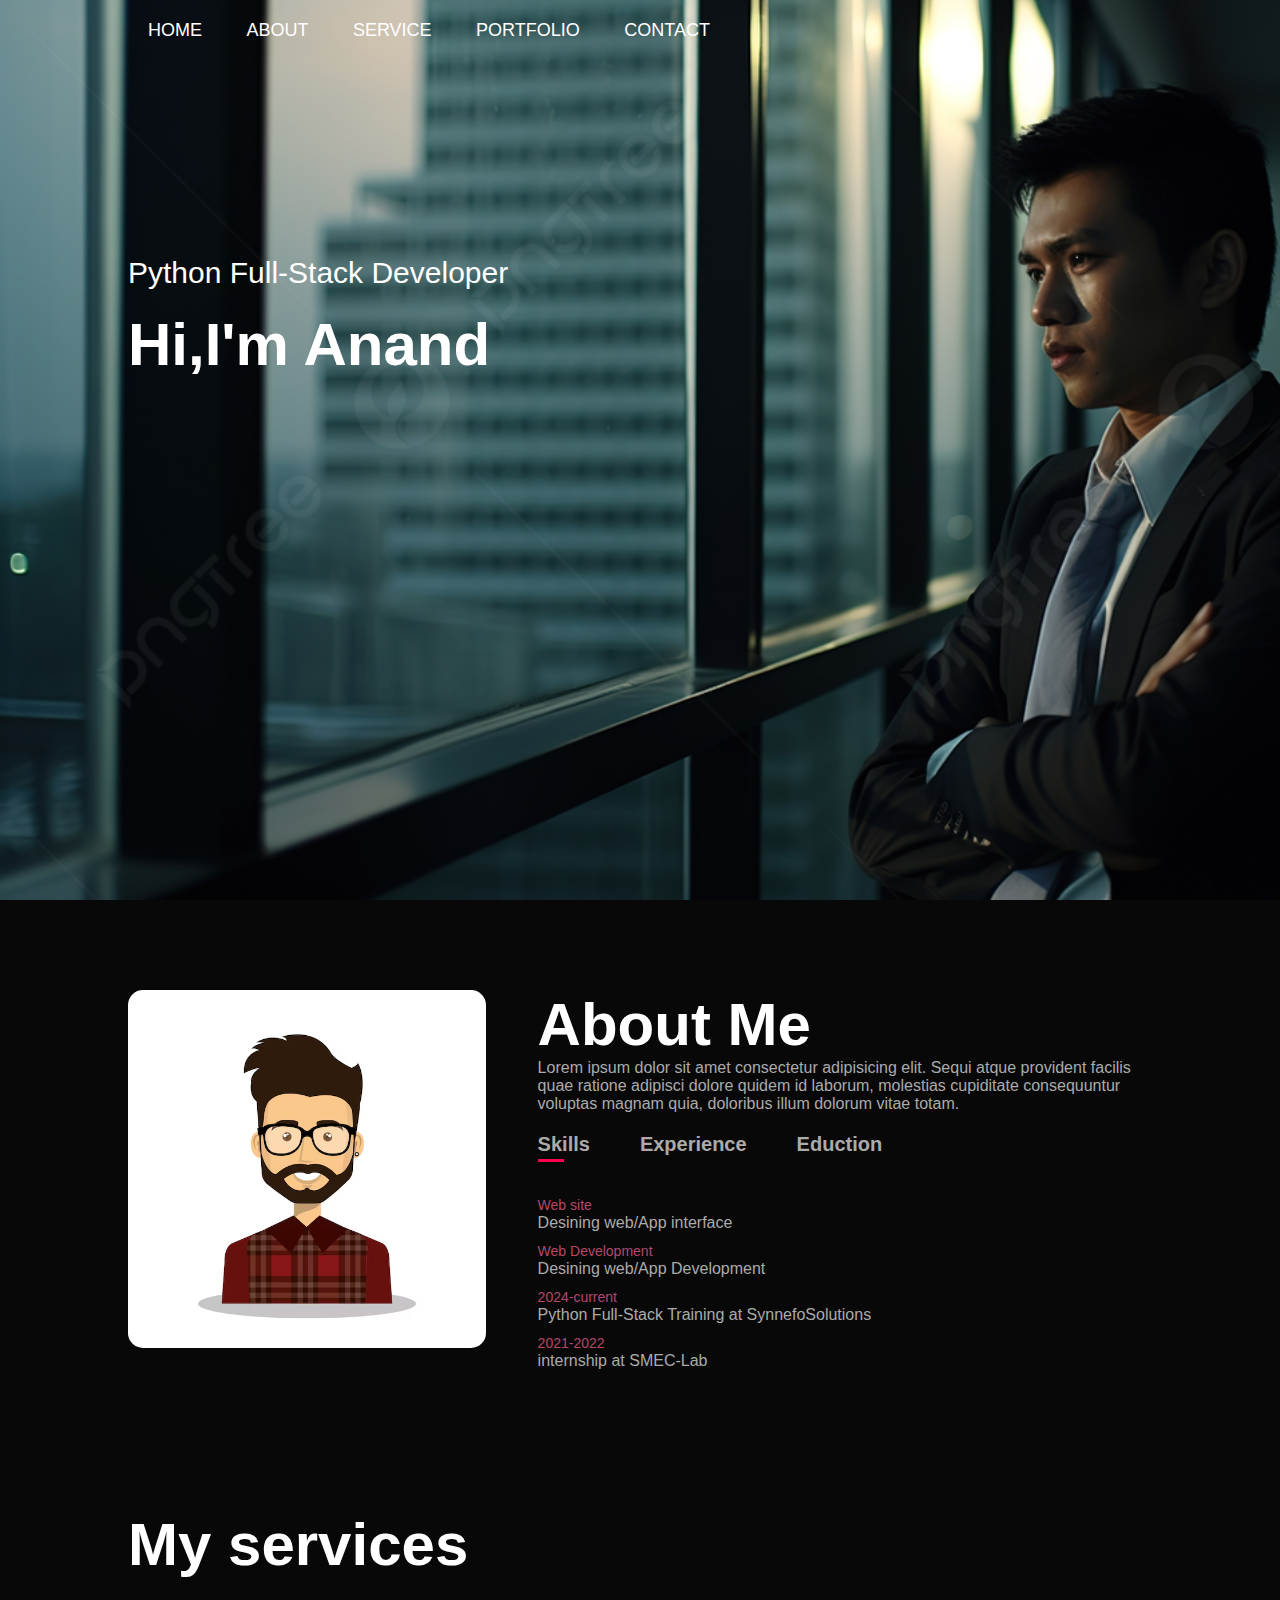
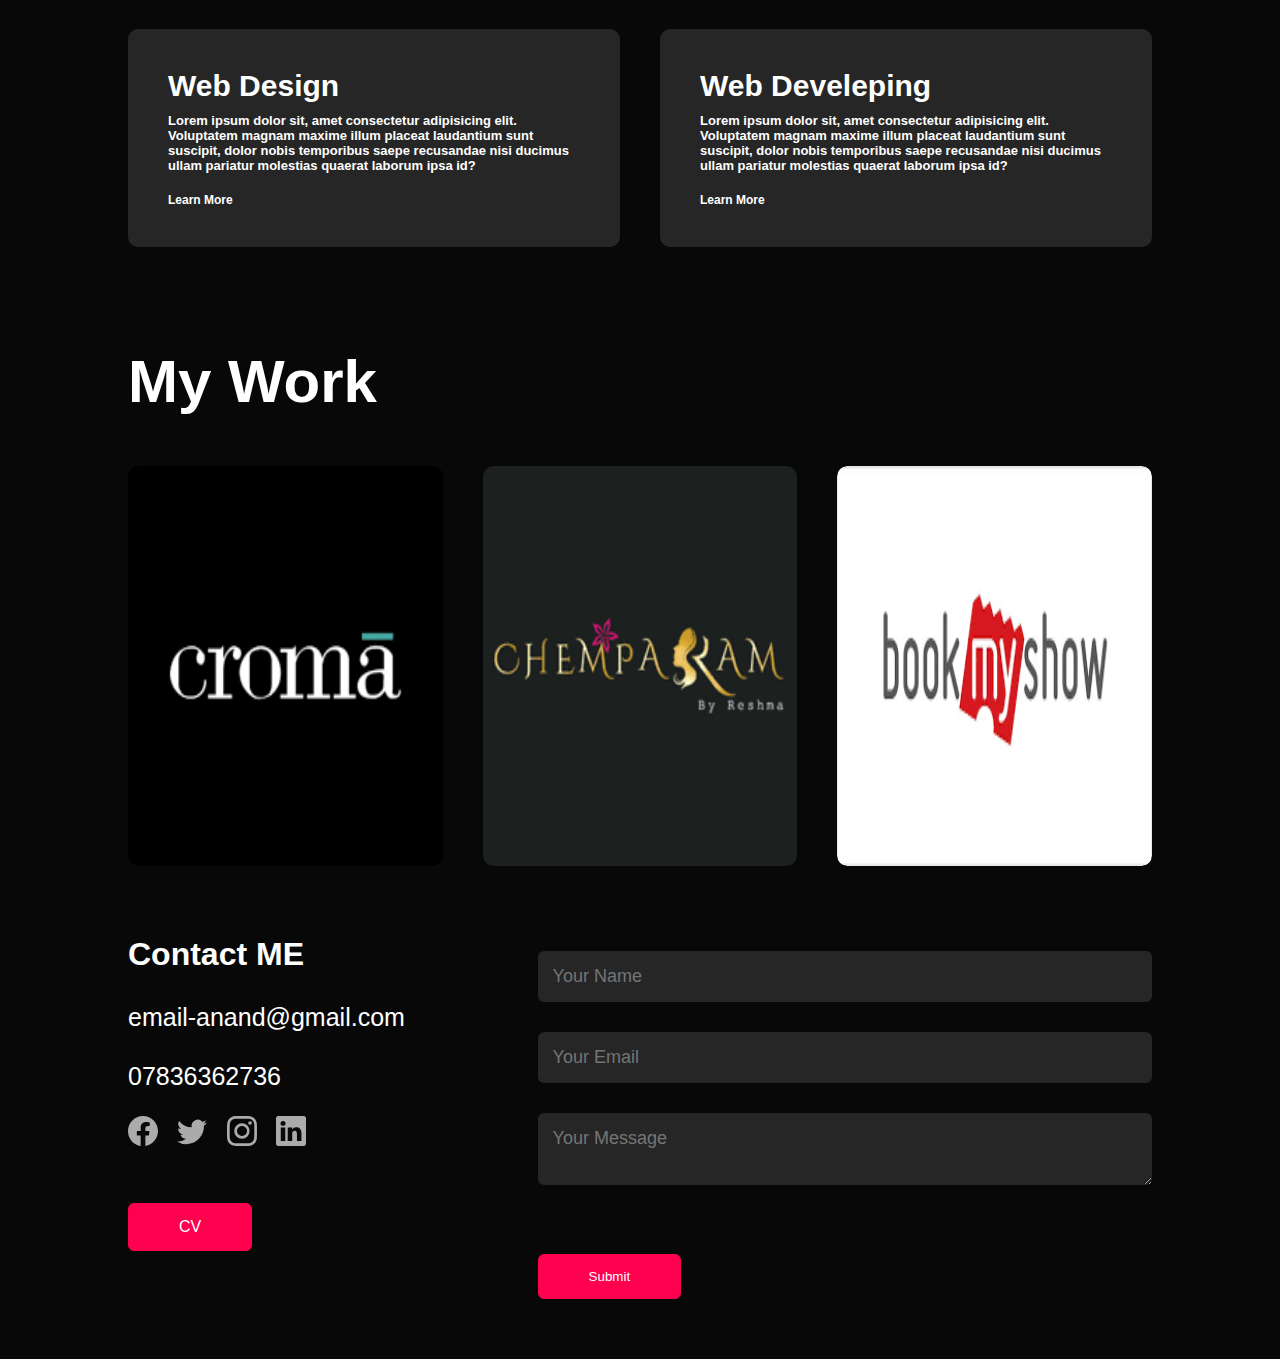
==== templates/index.html @ 285f66d9 "progress" ====
<!DOCTYPE html>
<html lang="en">

<head>
    <meta charset="UTF-8">
    <meta name="viewport" content="width=device-width, initial-scale=1.0">
    <title>Portfolio</title>
    <link rel="stylesheet" href="../static/index.css">
</head>

<body>
    <div id="header">

        <div class="container">
            <nav>

                <ul>
                    <li><a href="#">HOME</a></li>
                    <li><a href="#">ABOUT</a></li>
                    <li><a href="#">SERVICE</a></li>
                    <li><a href="#">PORTFOLIO</a></li>
                    <li><a href="#">CONTACT</a></li>
                </ul>
            </nav>
            <div class="header-text">
                <p>Python Full-Stack Developer</p>
                <h1>Hi,I'm Anand</h1>
            </div>
        </div>
    </div>
    <div class="about">
        <div class="container">
            <div class="row">
                <div class="about-col-1">
                    <img src="../static/img/profile.avif" alt="">
                </div>
                <div class="about-col-2">
                    <h1 class="sub-tittle">About Me</h1>
                    <p>Lorem ipsum dolor sit amet consectetur adipisicing elit. Sequi atque provident facilis quae
                        ratione adipisci dolore quidem id laborum, molestias cupiditate consequuntur voluptas magnam
                        quia, doloribus illum dolorum vitae totam.</p>
                    <div class="tab-tittle">
                        <p class="tab-links active-link" onclick="select(event,'skill')">Skills</p>
                        <p class="tab-links " onclick="select(event,'experience')">Experience</p>
                        <p class="tab-links" onclick="select(event,'education')">Eduction</p>
                    </div>
                    <div class="tab-contents active-tab  " id="skill">
                        <ul>
                            <li><span>Web site</span><br>Desining web/App interface</li>
                            <li><span>Web Development</span><br>Desining web/App Development</li>
                            <!-- <li><span>App Development</span><br>Building Apps</li> -->
                        </ul>
                    </div>
                    <div class="tab-contents active-tab" id="experience">
                        <ul>
                            <li><span>2024-current</span><br>Python Full-Stack Training at SynnefoSolutions</li>
                            <!-- <li><span>2022-2023</span><br>Software Engineer at</li> -->
                            <li><span>2021-2022</span><br>internship at SMEC-Lab</li>
                        </ul>
                    </div>
                    <div class="tab-contents" id="education">
                        <ul>
                            <li><span>2025</span><br>Python-Full-Stack From SynnefoSolutions</li>
                            <li><span>2024</span><br>Deploma From GPTC kunnamkulam</li>
                            <li><span>2021</span><br>Higher Secondary</li>
                            
                        </ul>
                    </div>
                </div>
            </div>
        </div>
    </div>
    <div class="services">
        <div class="container">
            <h1 class="sub-tittle">My services</h1>
            <div class="services-list">
                <div>
                    <h2>Web Design</h2>
                    <p>Lorem ipsum dolor sit, amet consectetur adipisicing elit. Voluptatem magnam maxime illum placeat
                        laudantium sunt suscipit, dolor nobis temporibus saepe recusandae nisi ducimus ullam pariatur
                        molestias quaerat laborum ipsa id?</p>
                    <a href="#">Learn More</a>
                </div>
                <div>
                    <h2>Web Develeping</h2>
                    <p>Lorem ipsum dolor sit, amet consectetur adipisicing elit. Voluptatem magnam maxime illum placeat
                        laudantium sunt suscipit, dolor nobis temporibus saepe recusandae nisi ducimus ullam pariatur
                        molestias quaerat laborum ipsa id?</p>
                    <a href="#">Learn More</a>
                </div>
                <!-- <div>
                    <h2>App Design</h2>
                    <p>Lorem ipsum dolor sit, amet consectetur adipisicing elit. Voluptatem magnam maxime illum placeat
                        laudantium sunt suscipit, dolor nobis temporibus saepe recusandae nisi ducimus ullam pariatur
                        molestias quaerat laborum ipsa id?</p>
                    <a href="#">Learn More</a>
                </div> -->  
            </div>
        </div>
    </div>
    <div class="portfolio">
        <div class="container">
            <h1 class="sub-tittle">My Work</h1>
            <div class="work-list">
                <div class="work">
                    <a href="https://anandpb44.github.io/cromaclone/">
                    <img src="../static/img/work1.png" alt="">
                </a>
                </div>
                <div class="work">
                    <a href="https://anandpb44.github.io/chempakam-clone/chempakam/">
                    <img src="../static/img/work2.png" alt="">
                </a>
                </div>
                <div class="work">
                    <a href="https://anandpb44.github.io/sample/Bookmyshow/">
                    <img src="../static/img/work3.png" alt="">
                </a>
                </div>
            </div>
            <!-- <a href="" class="btn">See More</a> -->
        </div>  
    </div>
<div id="contact">
    <div class="container">
        <div class="row">
            <div class="left">
                <h1 class="title">Contact ME</h1>
                <P>email-anand@gmail.com</P>
                <p>07836362736</p>
                <div class="icons">
                    <a href=""><svg xmlns="http://www.w3.org/2000/svg" width="30" height="30" fill="currentColor" class="bi bi-facebook" viewBox="0 0 16 16">
                        <path d="M16 8.049c0-4.446-3.582-8.05-8-8.05C3.58 0-.002 3.603-.002 8.05c0 4.017 2.926 7.347 6.75 7.951v-5.625h-2.03V8.05H6.75V6.275c0-2.017 1.195-3.131 3.022-3.131.876 0 1.791.157 1.791.157v1.98h-1.009c-.993 0-1.303.621-1.303 1.258v1.51h2.218l-.354 2.326H9.25V16c3.824-.604 6.75-3.934 6.75-7.951"/>
                      </svg></a>
                      <a href=""><svg xmlns="http://www.w3.org/2000/svg" width="30" height="30" fill="currentColor" class="bi bi-twitter" viewBox="0 0 16 16">
                        <path d="M5.026 15c6.038 0 9.341-5.003 9.341-9.334q.002-.211-.006-.422A6.7 6.7 0 0 0 16 3.542a6.7 6.7 0 0 1-1.889.518 3.3 3.3 0 0 0 1.447-1.817 6.5 6.5 0 0 1-2.087.793A3.286 3.286 0 0 0 7.875 6.03a9.32 9.32 0 0 1-6.767-3.429 3.29 3.29 0 0 0 1.018 4.382A3.3 3.3 0 0 1 .64 6.575v.045a3.29 3.29 0 0 0 2.632 3.218 3.2 3.2 0 0 1-.865.115 3 3 0 0 1-.614-.057 3.28 3.28 0 0 0 3.067 2.277A6.6 6.6 0 0 1 .78 13.58a6 6 0 0 1-.78-.045A9.34 9.34 0 0 0 5.026 15"/>
                      </svg></a>
                      <a href=""><svg xmlns="http://www.w3.org/2000/svg" width="30" height="30" fill="currentColor" class="bi bi-instagram" viewBox="0 0 16 16">
                        <path d="M8 0C5.829 0 5.556.01 4.703.048 3.85.088 3.269.222 2.76.42a3.9 3.9 0 0 0-1.417.923A3.9 3.9 0 0 0 .42 2.76C.222 3.268.087 3.85.048 4.7.01 5.555 0 5.827 0 8.001c0 2.172.01 2.444.048 3.297.04.852.174 1.433.372 1.942.205.526.478.972.923 1.417.444.445.89.719 1.416.923.51.198 1.09.333 1.942.372C5.555 15.99 5.827 16 8 16s2.444-.01 3.298-.048c.851-.04 1.434-.174 1.943-.372a3.9 3.9 0 0 0 1.416-.923c.445-.445.718-.891.923-1.417.197-.509.332-1.09.372-1.942C15.99 10.445 16 10.173 16 8s-.01-2.445-.048-3.299c-.04-.851-.175-1.433-.372-1.941a3.9 3.9 0 0 0-.923-1.417A3.9 3.9 0 0 0 13.24.42c-.51-.198-1.092-.333-1.943-.372C10.443.01 10.172 0 7.998 0zm-.717 1.442h.718c2.136 0 2.389.007 3.232.046.78.035 1.204.166 1.486.275.373.145.64.319.92.599s.453.546.598.92c.11.281.24.705.275 1.485.039.843.047 1.096.047 3.231s-.008 2.389-.047 3.232c-.035.78-.166 1.203-.275 1.485a2.5 2.5 0 0 1-.599.919c-.28.28-.546.453-.92.598-.28.11-.704.24-1.485.276-.843.038-1.096.047-3.232.047s-2.39-.009-3.233-.047c-.78-.036-1.203-.166-1.485-.276a2.5 2.5 0 0 1-.92-.598 2.5 2.5 0 0 1-.6-.92c-.109-.281-.24-.705-.275-1.485-.038-.843-.046-1.096-.046-3.233s.008-2.388.046-3.231c.036-.78.166-1.204.276-1.486.145-.373.319-.64.599-.92s.546-.453.92-.598c.282-.11.705-.24 1.485-.276.738-.034 1.024-.044 2.515-.045zm4.988 1.328a.96.96 0 1 0 0 1.92.96.96 0 0 0 0-1.92m-4.27 1.122a4.109 4.109 0 1 0 0 8.217 4.109 4.109 0 0 0 0-8.217m0 1.441a2.667 2.667 0 1 1 0 5.334 2.667 2.667 0 0 1 0-5.334"/>
                      </svg></a>
                      <a href=""><svg xmlns="http://www.w3.org/2000/svg" width="30" height="30" fill="currentColor" class="bi bi-linkedin" viewBox="0 0 16 16">
                        <path d="M0 1.146C0 .513.526 0 1.175 0h13.65C15.474 0 16 .513 16 1.146v13.708c0 .633-.526 1.146-1.175 1.146H1.175C.526 16 0 15.487 0 14.854zm4.943 12.248V6.169H2.542v7.225zm-1.2-8.212c.837 0 1.358-.554 1.358-1.248-.015-.709-.52-1.248-1.342-1.248S2.4 3.226 2.4 3.934c0 .694.521 1.248 1.327 1.248zm4.908 8.212V9.359c0-.216.016-.432.08-.586.173-.431.568-.878 1.232-.878.869 0 1.216.662 1.216 1.634v3.865h2.401V9.25c0-2.22-1.184-3.252-2.764-3.252-1.274 0-1.845.7-2.165 1.193v.025h-.016l.016-.025V6.169h-2.4c.03.678 0 7.225 0 7.225z"/>
                      </svg></a>
                </div>
                <a href="img/bb.webp"  download class="btn btn2">CV</a>
            </div>
            <div class="right">
                <form action="">
                    <input type="text" name="name" id="" placeholder="Your Name" required>
                    <input type="email" name="email" id="" placeholder="Your Email" required>
                    <textarea name="message" id="" placeholder="Your Message"></textarea>
                    <button type="submit" class="btn btn2">Submit</button>
                </form>
            </div>
        </div>
    </div>
</div>


    <script src="../static/js/script.js">
        
    </script>
</body>

</html>
---- static/index.css ----
*{
    margin: 0;
    padding: 0;
    font-family: 'poppins',sans-serif;
    box-sizing: border-box;
}
body{
    background: #080808;
    color: #fff;
}
#header{
    width: 100%;
    height: 100vh;
    background-image: url(img/image1.jpg);
    background-repeat: no-repeat;
    background-size: cover;
    /* background-position: center; */
}
.container{
    padding: 10px 10%;
}
nav{
    display: flex;
    align-items: center;
    justify-content: space-between;
    flex-wrap: wrap;
}

nav ul li{
    display: inline-block;
    list-style: none;
    margin: 10px 20px;
}
nav ul li a{
    color: #fff;
    text-decoration: none;
    font-size: 18px;
    position: relative;

}
nav ul li a::after{
    content: '';
    width:0;
    height: 3px;
    background: #ff004f;
    position: absolute;
    left: 0;
    bottom:-6px;
    transition: 0.5s;
   
}
nav ul li a:hover::after{
    width: 100%;
}
.header-text{
    margin-top: 20%;
    font-size: 30px;

}
.header-text h1{
    font-size: 60px;
    margin-top: 20px;
}
.about{
    padding: 80px  0;
    color: #ababab;

}
.row{
    display: flex;
    justify-content: space-between;
    flex-wrap: wrap;
}
.about-col-1{
    flex-basis: 35%;

}
.about-col-1 img{
    width: 100%;
    background: #080808;
    border-radius: 15px;
}
.about-col-2{
    flex-basis: 60%;

}
.sub-tittle{
    font-size: 60px;
    font-weight: 600;
    color: #fff;
}
.tab-tittle{
    display: flex;
    margin:20px 0 40px ;
}
.tab-links{
    margin-right: 50px;
    font-size: 20px;
    font-weight: 550;
    cursor: pointer;
    position: relative;
}
.tab-links::after{
    content: '';
    width: 0;
    height: 3px;
    background: #ff004f;
    position: absolute;
    left: 0;
    bottom: -6px;
    transition: 0.5s;
}
/* .tab-links:hover::after
{
    width: 50%;
} */
.tab-links.active-link::after{
    width: 50%;
}


.tab-contents ul li{
    list-style: none;
    margin: 10px 0;

}
.tab-contents ul li span{
    color: #b54769;
    font-size: 14px;
}
.tab-contents{
    display:none;
}
.tab-contents.active-tab{
    display: block;
}

/* service */

.services{
    padding: 30px 0;
}
.services-list{
    display: grid;
    grid-template-columns: repeat(auto-fit,minmax(250px,1fr));
    grid-gap: 40px;
    margin-top: 50px;
}
.services-list div{
    background: #262626;
    padding: 40px;
    font-size: 13px;
    font-weight: 700;
    border-radius: 10px;
    transition: background 0.5s, transform 0.5s;    
}

.services-list div h2{
    font-size: 30px;
    font-weight: 600;
    margin-bottom: 10px;
}
.services-list div a{
    text-decoration: none;
    color: #fff;
    font-size: 12px;
    margin-top: 20px;
    display: inline-block;
}

.services-list div:hover{
    background: #ff004f;
    transform: translateY(-10px);
}


.portfolio{
    padding: 50px 0;
}
.work-list{
    display: grid;
    grid-template-columns: repeat(auto-fit,minmax(250px,1fr));
    grid-gap: 40px;
    margin-top: 50px;
}
.work{
    border-radius: 10px;
    position: relative;
    overflow: hidden;

}
.work img{
    width: 100%;
    height: 400px;
    border-radius: 10px;
    display: block;
    transition:  transform 0.5s;
}

.work:hover img{
    transform: scale(1.1);
}
.btn{
    display: block;
    margin: 50px auto;
    width: fit-content;
    border: 1px solid #ff004f;
    padding: 14px 50px;
    border-radius: 6px;
    text-decoration: none;
    color: #fff;

}
.btn:hover{
    background: #ff004f;
}
.left{
    flex-basis: 35%;
}
.right{
    flex-basis: 60%;
}
.left p{
    margin-top: 30px;
    margin-right: 15px;
    font-size: 25px;
}
.icons a{
    margin-top: 25px;
    text-decoration: none;
    font-size: 30px;
    margin-right: 15px;
    color: #ababab;
    display: inline-block;
    transition: transform 0.5s;

}
.icons a:hover{
    color: #ff004f;
    transform: translateY(-5px);

}
.btn.btn2{
    display: inline-block;
   background-color: #ff004f;
}

.right form{
    width: 100%;
}
form input,form textarea{
    width: 100%;
    border: 0;
    outline: none;
    background: #262626;
    padding: 15px;
    margin: 15px 0;
    color: #fff;
    font-size: 18px;
    border-radius: 6px;

}
form .btn2{

    cursor: pointer;
}



@media screen and (max-width: 1024px) {
    /* Adjust header text */
    .header-text h1 {
        font-size: 50px;
    }

    /* Adjust layout for services */
    .services-list {
        grid-template-columns: repeat(auto-fit, minmax(220px, 1fr));
    }

    /* Adjust for portfolio grid */
    .work-list {
        grid-template-columns: repeat(auto-fit, minmax(220px, 1fr));
    }

    /* Adjust tabs */
    .tab-links {
        font-size: 18px;
    }
}

@media screen and (max-width: 768px) {
    /* Adjust header text */
    .header-text h1 {
        font-size: 40px;
    }

    .container {
        padding: 10px;
    }

    /* Stack navigation items vertically */
    nav ul {
        display: flex;
        flex-direction: column;
        align-items: center;
    }

    nav ul li {
        margin: 10px 0;
    }

    /* Adjust column layout for about section */
    .row {
        flex-direction: column;
        align-items: center;
    }

    .about-col-1,
    .about-col-2 {
        flex-basis: 100%;
    }

    /* Adjust form inputs */
    form input,
    form textarea {
        font-size: 16px;
    }

    /* Adjust portfolio images */
    .work img {
        height: auto;
        max-width: 100%;
    }
}

@media screen and (max-width: 480px) {
    /* Adjust header text further */
    .header-text h1 {
        font-size: 30px;
    }

    /* Stacked layout for services */
    .services-list {
        grid-template-columns: 1fr;
    }

    /* Stacked layout for portfolio */
    .work-list {
        grid-template-columns: 1fr;
    }

    /* Adjust buttons */
    .btn {
        padding: 12px 40px;
    }

    .icons a {
        font-size: 24px;
    }
}
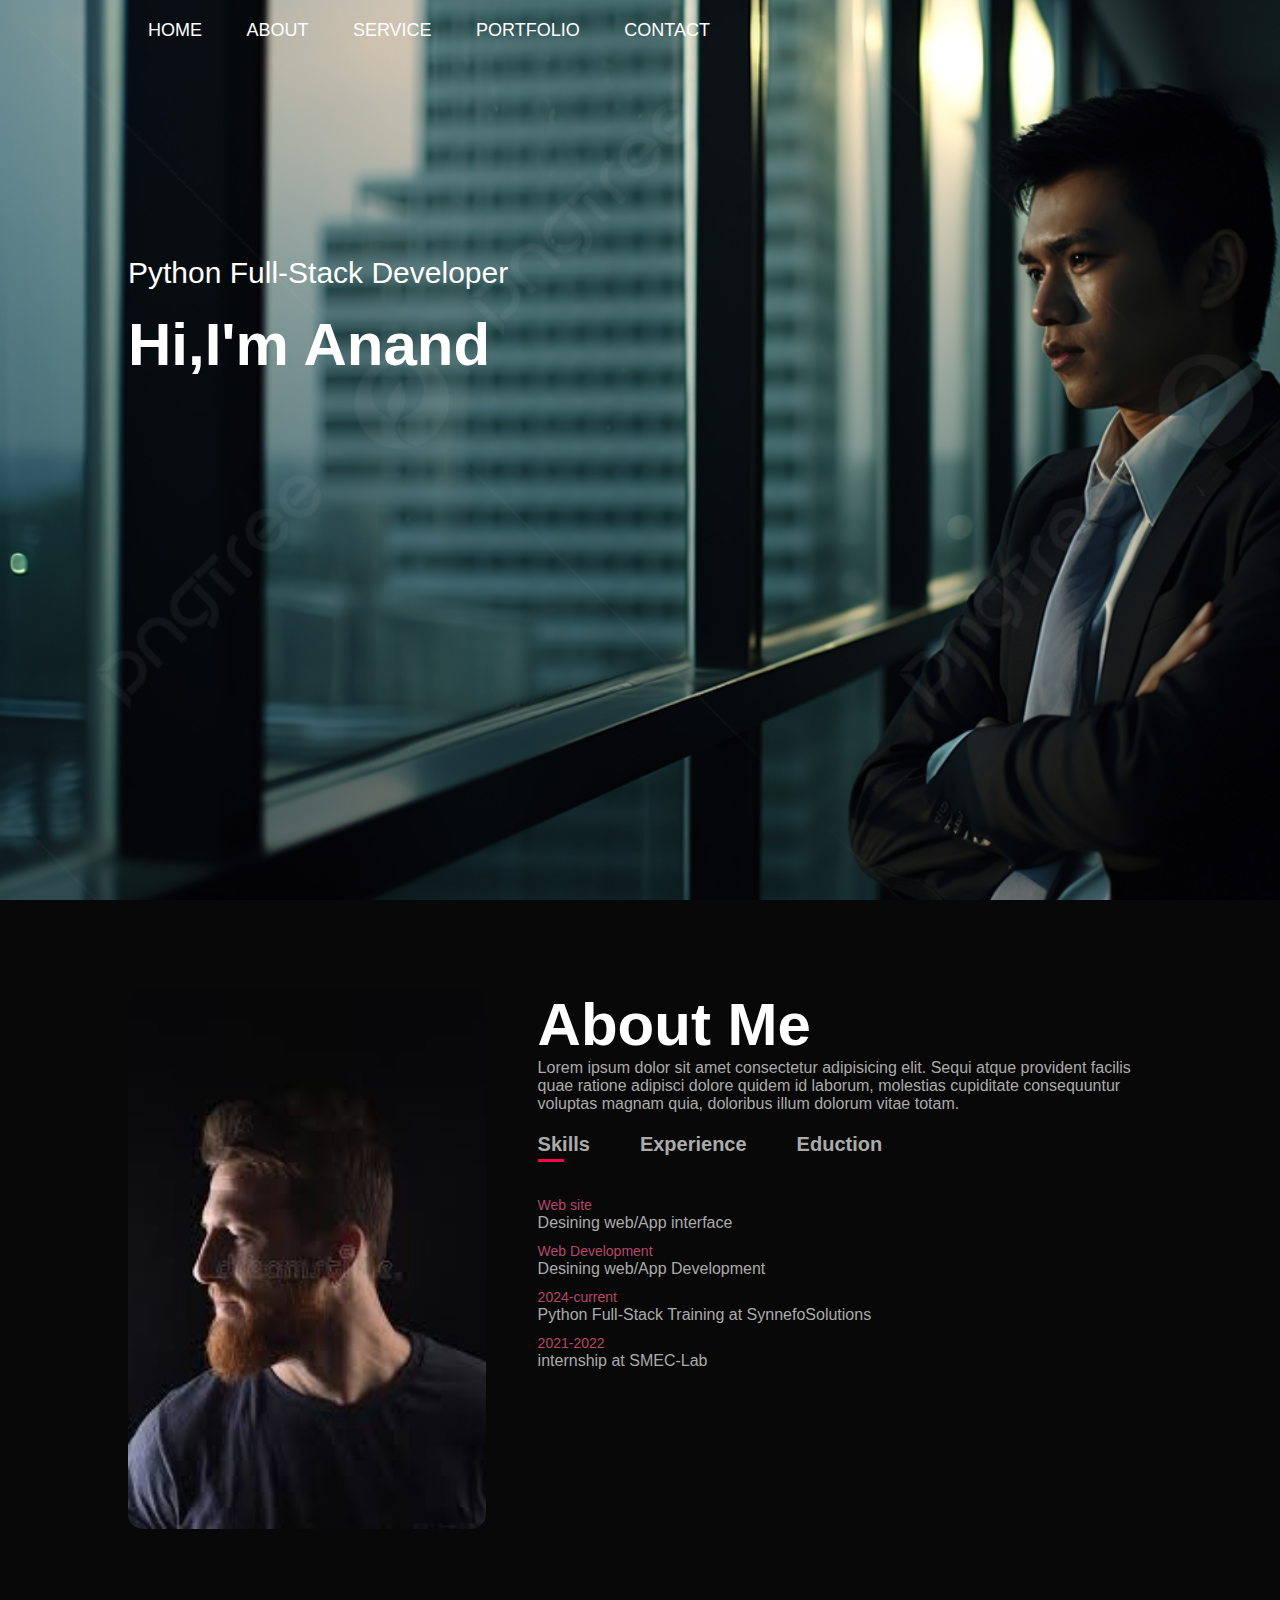
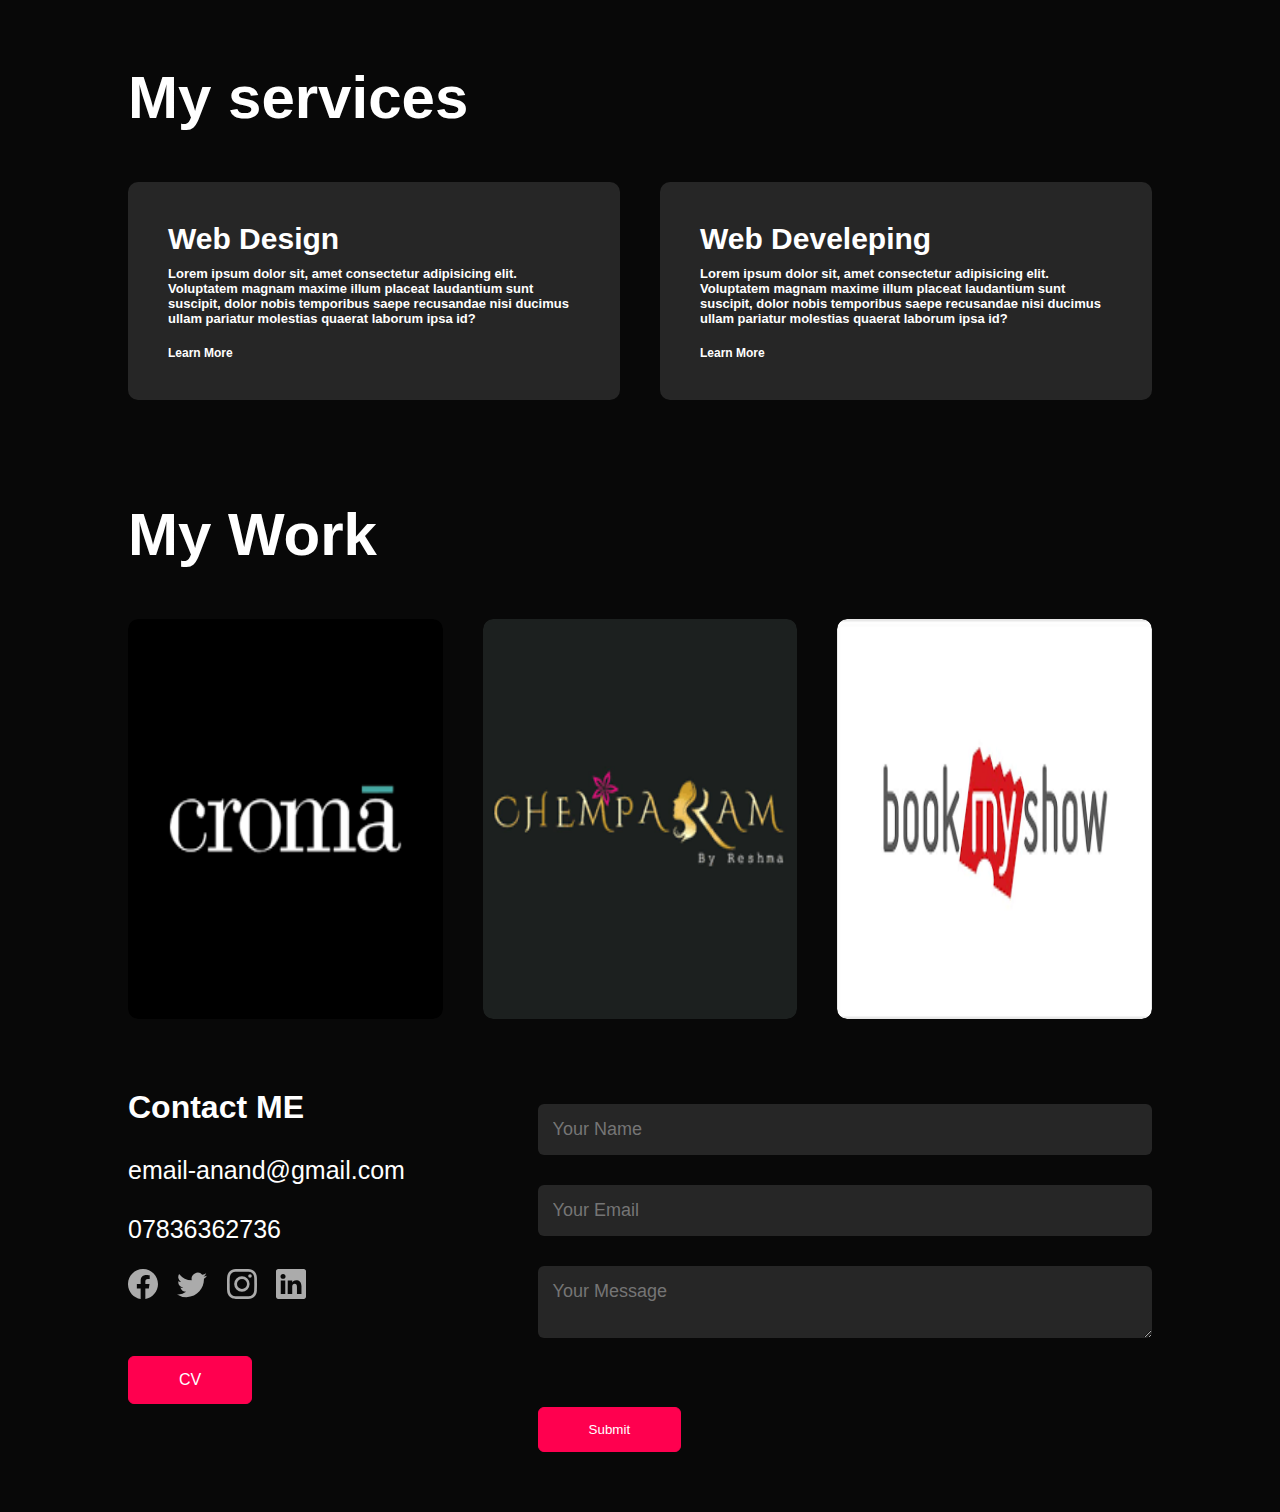
==== commit 8851e282: "progress" ====
--- a/templates/index.html
+++ b/templates/index.html
@@ -14,13 +14,19 @@
         <div class="container">
             <nav>
 
-                <ul>
-                    <li><a href="#">HOME</a></li>
-                    <li><a href="#">ABOUT</a></li>
-                    <li><a href="#">SERVICE</a></li>
-                    <li><a href="#">PORTFOLIO</a></li>
-                    <li><a href="#">CONTACT</a></li>
+                <ul id="menubar">
+                    <li><a href="#header">HOME</a></li>
+                    <li><a href="#about">ABOUT</a></li>
+                    <li><a href="#services">SERVICE</a></li>
+                    <li><a href="#portfolio">PORTFOLIO</a></li>
+                    <li><a href="#contact">CONTACT</a></li>
+                    <svg xmlns="http://www.w3.org/2000/svg" width="30" height="30" fill="white" class="bi bi-x" onclick=" closemenu() " viewBox="0 0 16 16">
+                        <path d="M4.646 4.646a.5.5 0 0 1 .708 0L8 7.293l2.646-2.647a.5.5 0 0 1 .708.708L8.707 8l2.647 2.646a.5.5 0 0 1-.708.708L8 8.707l-2.646 2.647a.5.5 0 0 1-.708-.708L7.293 8 4.646 5.354a.5.5 0 0 1 0-.708"/>
+                      </svg>
                 </ul>
+                <svg xmlns="http://www.w3.org/2000/svg" width="35" height="35" fill="white" class="bi bi-list" onclick=" openmenu()" viewBox="0 0 16 16">
+                    <path fill-rule="evenodd" d="M2.5 12a.5.5 0 0 1 .5-.5h10a.5.5 0 0 1 0 1H3a.5.5 0 0 1-.5-.5m0-4a.5.5 0 0 1 .5-.5h10a.5.5 0 0 1 0 1H3a.5.5 0 0 1-.5-.5m0-4a.5.5 0 0 1 .5-.5h10a.5.5 0 0 1 0 1H3a.5.5 0 0 1-.5-.5"/>
+                  </svg>
             </nav>
             <div class="header-text">
                 <p>Python Full-Stack Developer</p>
@@ -28,11 +34,11 @@
             </div>
         </div>
     </div>
-    <div class="about">
+    <div id="about">
         <div class="container">
             <div class="row">
                 <div class="about-col-1">
-                    <img src="../static/img/profile.avif" alt="">
+                    <img src="../static/img/pro.jpeg" alt="">
                 </div>
                 <div class="about-col-2">
                     <h1 class="sub-tittle">About Me</h1>
@@ -70,7 +76,7 @@
             </div>
         </div>
     </div>
-    <div class="services">
+    <div id="services">
         <div class="container">
             <h1 class="sub-tittle">My services</h1>
             <div class="services-list">
@@ -98,7 +104,7 @@
             </div>
         </div>
     </div>
-    <div class="portfolio">
+    <div id="portfolio">
         <div class="container">
             <h1 class="sub-tittle">My Work</h1>
             <div class="work-list">
--- a/static/index.css
+++ b/static/index.css
@@ -3,6 +3,9 @@
     padding: 0;
     font-family: 'poppins',sans-serif;
     box-sizing: border-box;
+}
+html{
+    scroll-behavior: smooth;
 }
 body{
     background: #080808;
@@ -61,7 +64,7 @@
     font-size: 60px;
     margin-top: 20px;
 }
-.about{
+#about{
     padding: 80px  0;
     color: #ababab;
 
@@ -137,7 +140,7 @@
 
 /* service */
 
-.services{
+#services{
     padding: 30px 0;
 }
 .services-list{
@@ -174,7 +177,7 @@
 }
 
 
-.portfolio{
+#portfolio{
     padding: 50px 0;
 }
 .work-list{
@@ -265,97 +268,69 @@
     cursor: pointer;
 }
 
-
-
-@media screen and (max-width: 1024px) {
-    /* Adjust header text */
-    .header-text h1 {
-        font-size: 50px;
-    }
-
-    /* Adjust layout for services */
-    .services-list {
-        grid-template-columns: repeat(auto-fit, minmax(220px, 1fr));
-    }
-
-    /* Adjust for portfolio grid */
-    .work-list {
-        grid-template-columns: repeat(auto-fit, minmax(220px, 1fr));
-    }
-
-    /* Adjust tabs */
-    .tab-links {
-        font-size: 18px;
-    }
-}
-
-@media screen and (max-width: 768px) {
-    /* Adjust header text */
-    .header-text h1 {
+nav .bi{
+    display: none;
+}
+
+
+@media only screen and (max-width:600px){
+    #header{
+        background-image: none;
+    }
+
+    .header-text{
+        margin-top: 100%;
+        font-size: 16px;
+    }
+    .header-text h1{
+        font-size: 30px;
+    }
+    nav .bi{
+        display: block;
+        font-size: 20px;
+    }
+    nav ul{
+        background: #ff004f;
+        position: fixed;
+        top: 0;
+        margin: 0;
+        right: -200px;
+        width: 200px;
+        height: 100vh;
+        padding-top: 50px;
+        z-index: 2;
+        transition: right 0.5s;
+    }
+    nav ul li{
+        display: block;
+        margin: 25px;
+    }
+   
+    nav ul .bi{
+        position: absolute;
+        top: 25px;
+        left: 20px;
+        cursor: pointer;
+    }
+    .sub-tittle{
         font-size: 40px;
     }
-
-    .container {
-        padding: 10px;
-    }
-
-    /* Stack navigation items vertically */
-    nav ul {
-        display: flex;
-        flex-direction: column;
-        align-items: center;
-    }
-
-    nav ul li {
-        margin: 10px 0;
-    }
-
-    /* Adjust column layout for about section */
-    .row {
-        flex-direction: column;
-        align-items: center;
-    }
-
-    .about-col-1,
-    .about-col-2 {
+    .about-col-1,.about-col-2{
         flex-basis: 100%;
     }
-
-    /* Adjust form inputs */
-    form input,
-    form textarea {
-        font-size: 16px;
-    }
-
-    /* Adjust portfolio images */
-    .work img {
-        height: auto;
-        max-width: 100%;
-    }
-}
-
-@media screen and (max-width: 480px) {
-    /* Adjust header text further */
-    .header-text h1 {
-        font-size: 30px;
-    }
-
-    /* Stacked layout for services */
-    .services-list {
-        grid-template-columns: 1fr;
-    }
-
-    /* Stacked layout for portfolio */
-    .work-list {
-        grid-template-columns: 1fr;
-    }
-
-    /* Adjust buttons */
-    .btn {
-        padding: 12px 40px;
-    }
-
-    .icons a {
-        font-size: 24px;
-    }
-}+    .about-col-1{
+        margin-bottom: 30px;
+    }
+    .about-col-2{
+        font-size: 14px;
+
+    }
+    .tab-links{
+        font-size: 15px;
+        margin-right: 15px;
+    }
+    .left,.right{
+        flex-basis: 100%;
+
+    }
+}
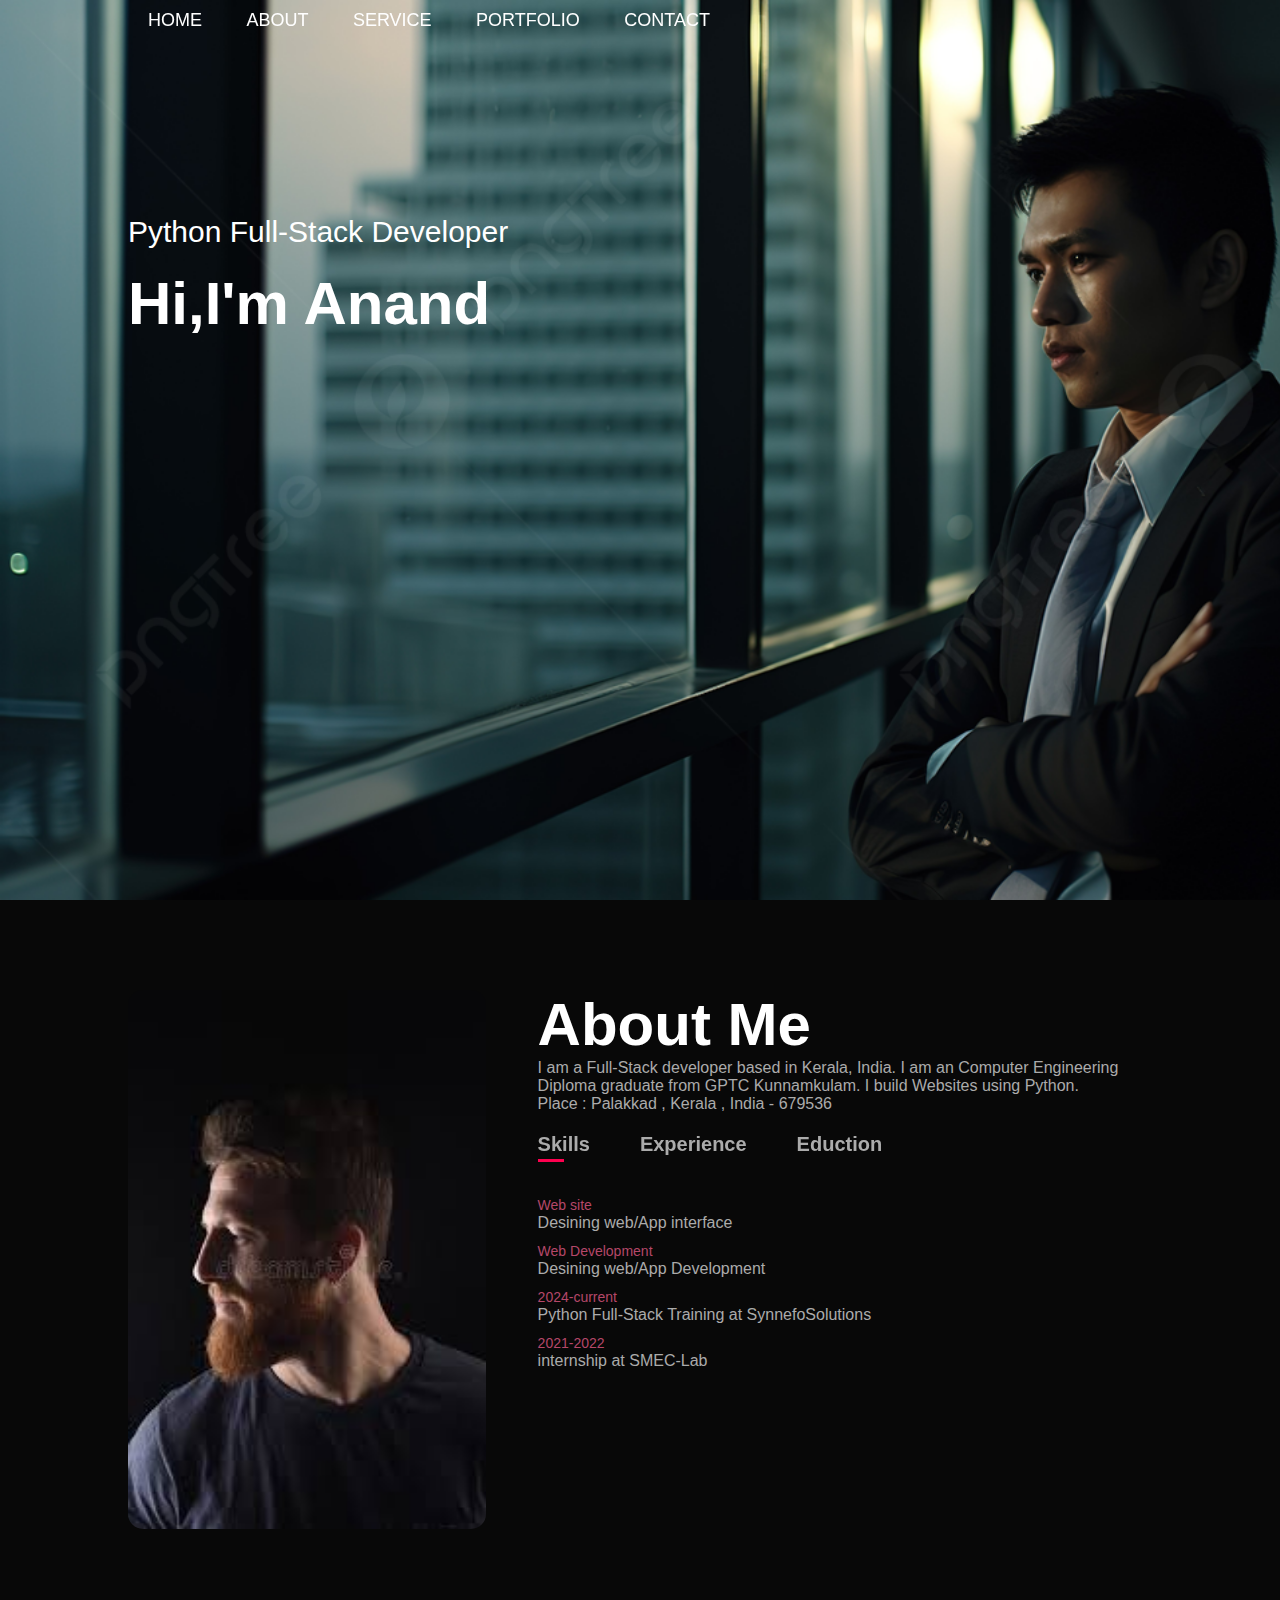
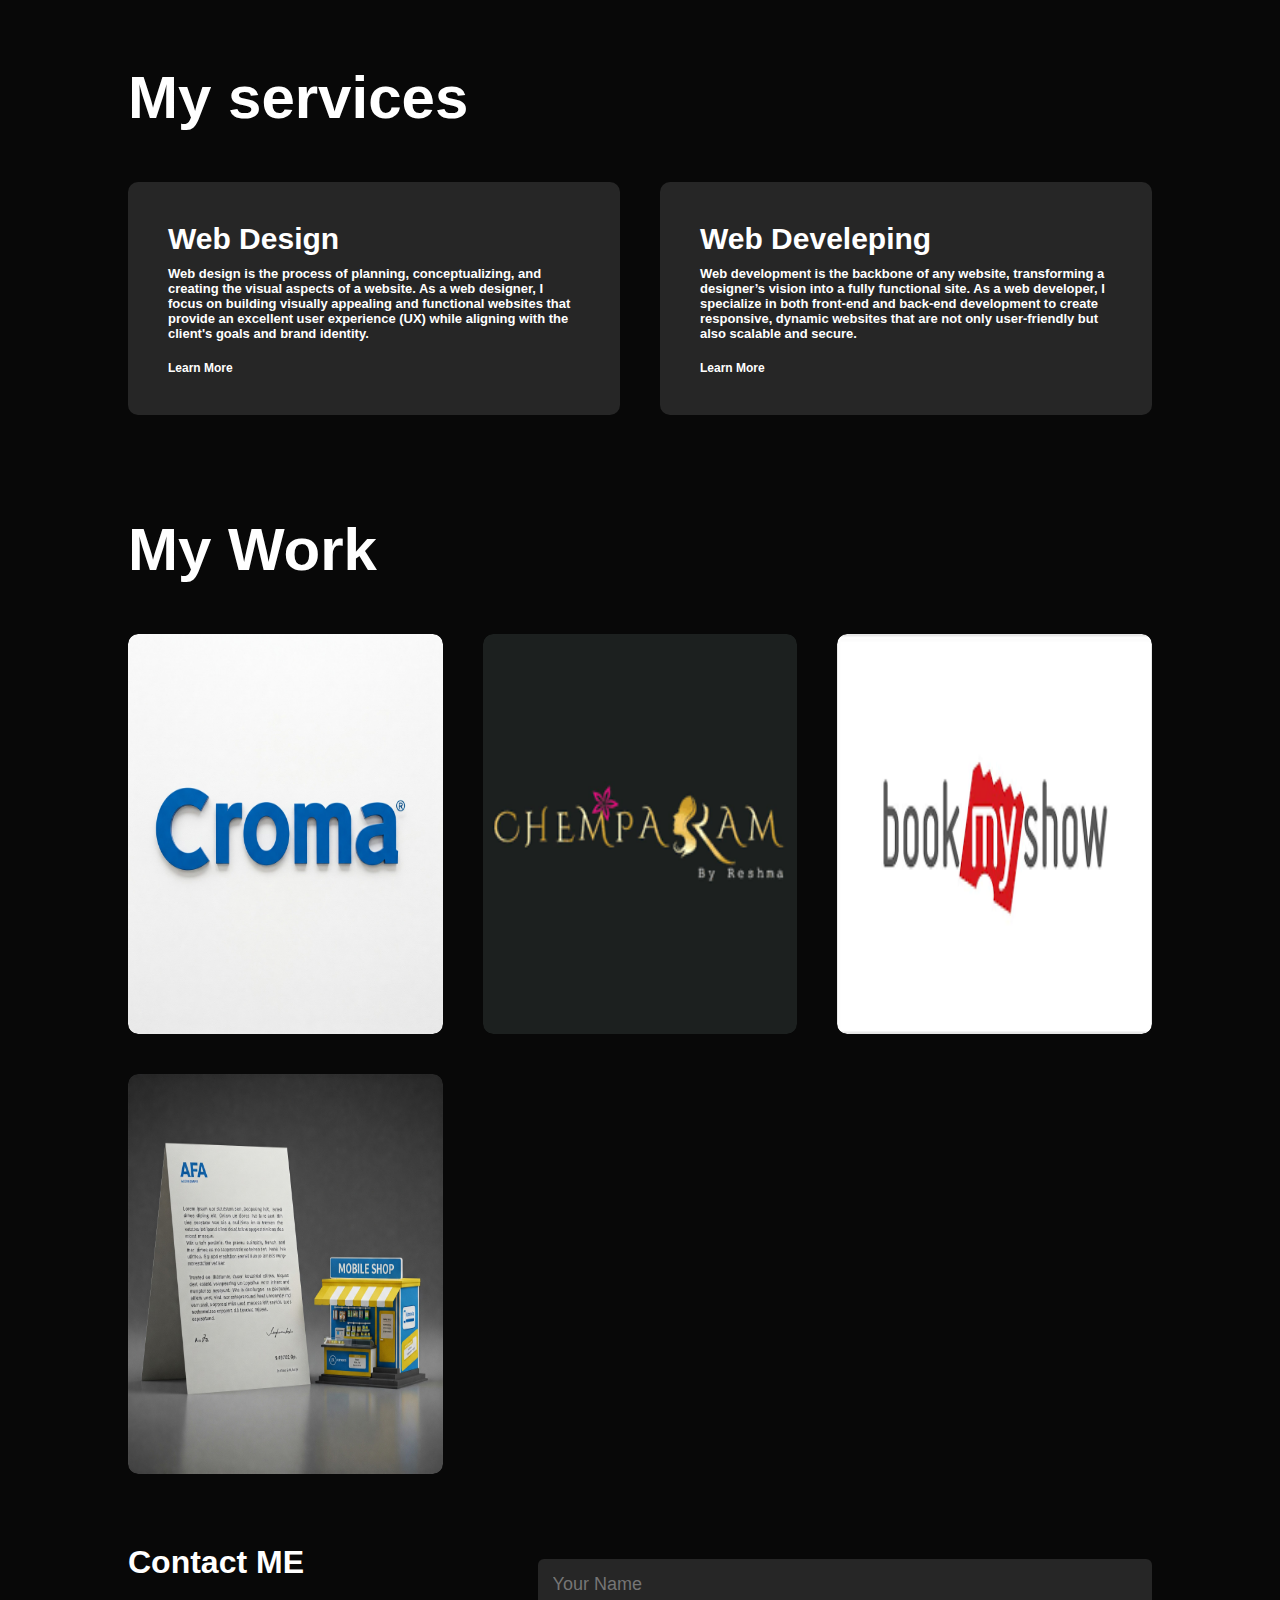
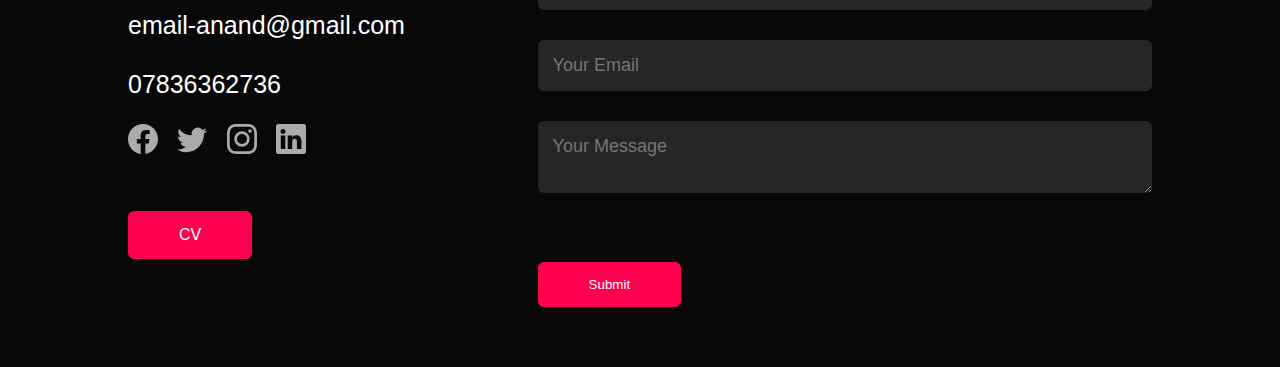
==== commit 921b336b: "progress" ====
--- a/templates/index.html
+++ b/templates/index.html
@@ -20,13 +20,17 @@
                     <li><a href="#services">SERVICE</a></li>
                     <li><a href="#portfolio">PORTFOLIO</a></li>
                     <li><a href="#contact">CONTACT</a></li>
-                    <svg xmlns="http://www.w3.org/2000/svg" width="30" height="30" fill="white" class="bi bi-x" onclick=" closemenu() " viewBox="0 0 16 16">
-                        <path d="M4.646 4.646a.5.5 0 0 1 .708 0L8 7.293l2.646-2.647a.5.5 0 0 1 .708.708L8.707 8l2.647 2.646a.5.5 0 0 1-.708.708L8 8.707l-2.646 2.647a.5.5 0 0 1-.708-.708L7.293 8 4.646 5.354a.5.5 0 0 1 0-.708"/>
-                      </svg>
+                    <svg xmlns="http://www.w3.org/2000/svg" width="30" height="30" fill="white" class="bi bi-x"
+                        onclick=" closemenu() " viewBox="0 0 16 16">
+                        <path
+                            d="M4.646 4.646a.5.5 0 0 1 .708 0L8 7.293l2.646-2.647a.5.5 0 0 1 .708.708L8.707 8l2.647 2.646a.5.5 0 0 1-.708.708L8 8.707l-2.646 2.647a.5.5 0 0 1-.708-.708L7.293 8 4.646 5.354a.5.5 0 0 1 0-.708" />
+                    </svg>
                 </ul>
-                <svg xmlns="http://www.w3.org/2000/svg" width="35" height="35" fill="white" class="bi bi-list" onclick=" openmenu()" viewBox="0 0 16 16">
-                    <path fill-rule="evenodd" d="M2.5 12a.5.5 0 0 1 .5-.5h10a.5.5 0 0 1 0 1H3a.5.5 0 0 1-.5-.5m0-4a.5.5 0 0 1 .5-.5h10a.5.5 0 0 1 0 1H3a.5.5 0 0 1-.5-.5m0-4a.5.5 0 0 1 .5-.5h10a.5.5 0 0 1 0 1H3a.5.5 0 0 1-.5-.5"/>
-                  </svg>
+                <svg xmlns="http://www.w3.org/2000/svg" width="35" height="35" fill="white" class="bi bi-list"
+                    onclick=" openmenu()" viewBox="0 0 16 16">
+                    <path fill-rule="evenodd"
+                        d="M2.5 12a.5.5 0 0 1 .5-.5h10a.5.5 0 0 1 0 1H3a.5.5 0 0 1-.5-.5m0-4a.5.5 0 0 1 .5-.5h10a.5.5 0 0 1 0 1H3a.5.5 0 0 1-.5-.5m0-4a.5.5 0 0 1 .5-.5h10a.5.5 0 0 1 0 1H3a.5.5 0 0 1-.5-.5" />
+                </svg>
             </nav>
             <div class="header-text">
                 <p>Python Full-Stack Developer</p>
@@ -42,9 +46,9 @@
                 </div>
                 <div class="about-col-2">
                     <h1 class="sub-tittle">About Me</h1>
-                    <p>Lorem ipsum dolor sit amet consectetur adipisicing elit. Sequi atque provident facilis quae
-                        ratione adipisci dolore quidem id laborum, molestias cupiditate consequuntur voluptas magnam
-                        quia, doloribus illum dolorum vitae totam.</p>
+                    <p>I am a Full-Stack developer based in Kerala, India. I am an Computer Engineering Diploma
+                        graduate from GPTC Kunnamkulam. I build Websites using Python. </p>
+                    <p>Place : Palakkad , Kerala , India - 679536 </p>
                     <div class="tab-tittle">
                         <p class="tab-links active-link" onclick="select(event,'skill')">Skills</p>
                         <p class="tab-links " onclick="select(event,'experience')">Experience</p>
@@ -69,7 +73,7 @@
                             <li><span>2025</span><br>Python-Full-Stack From SynnefoSolutions</li>
                             <li><span>2024</span><br>Deploma From GPTC kunnamkulam</li>
                             <li><span>2021</span><br>Higher Secondary</li>
-                            
+
                         </ul>
                     </div>
                 </div>
@@ -82,25 +86,21 @@
             <div class="services-list">
                 <div>
                     <h2>Web Design</h2>
-                    <p>Lorem ipsum dolor sit, amet consectetur adipisicing elit. Voluptatem magnam maxime illum placeat
-                        laudantium sunt suscipit, dolor nobis temporibus saepe recusandae nisi ducimus ullam pariatur
-                        molestias quaerat laborum ipsa id?</p>
+                    <p>Web design is the process of planning, conceptualizing, and creating the visual aspects of a
+                        website. As a web designer, I focus on building visually appealing and functional websites that
+                        provide an excellent user experience (UX) while aligning with the client's goals and brand
+                        identity.</p>
                     <a href="#">Learn More</a>
                 </div>
                 <div>
                     <h2>Web Develeping</h2>
-                    <p>Lorem ipsum dolor sit, amet consectetur adipisicing elit. Voluptatem magnam maxime illum placeat
-                        laudantium sunt suscipit, dolor nobis temporibus saepe recusandae nisi ducimus ullam pariatur
-                        molestias quaerat laborum ipsa id?</p>
+                    <p>Web development is the backbone of any website, transforming a designer’s vision into a fully
+                        functional site. As a web developer, I specialize in both front-end and back-end development to
+                        create responsive, dynamic websites that are not only user-friendly but also scalable and
+                        secure.</p>
                     <a href="#">Learn More</a>
                 </div>
-                <!-- <div>
-                    <h2>App Design</h2>
-                    <p>Lorem ipsum dolor sit, amet consectetur adipisicing elit. Voluptatem magnam maxime illum placeat
-                        laudantium sunt suscipit, dolor nobis temporibus saepe recusandae nisi ducimus ullam pariatur
-                        molestias quaerat laborum ipsa id?</p>
-                    <a href="#">Learn More</a>
-                </div> -->  
+              
             </div>
         </div>
     </div>
@@ -110,61 +110,74 @@
             <div class="work-list">
                 <div class="work">
                     <a href="https://anandpb44.github.io/cromaclone/">
-                    <img src="../static/img/work1.png" alt="">
-                </a>
+                        <img src="../static/img/croma.jpeg" alt="">
+                    </a>
                 </div>
                 <div class="work">
                     <a href="https://anandpb44.github.io/chempakam-clone/chempakam/">
-                    <img src="../static/img/work2.png" alt="">
-                </a>
+                        <img src="../static/img/work2.png" alt="">
+                    </a>
                 </div>
                 <div class="work">
                     <a href="https://anandpb44.github.io/sample/Bookmyshow/">
-                    <img src="../static/img/work3.png" alt="">
-                </a>
+                        <img src="../static/img/work3.png" alt="">
+                    </a>
+                </div>
+                <div class="work">
+                    <a href="https://anandpb44.github.io/chempakam-clone/chempakam/">
+                        <img src="../static/img/afa.jpeg" alt="">
+                    </a>
                 </div>
             </div>
             <!-- <a href="" class="btn">See More</a> -->
-        </div>  
+        </div>
     </div>
-<div id="contact">
-    <div class="container">
-        <div class="row">
-            <div class="left">
-                <h1 class="title">Contact ME</h1>
-                <P>email-anand@gmail.com</P>
-                <p>07836362736</p>
-                <div class="icons">
-                    <a href=""><svg xmlns="http://www.w3.org/2000/svg" width="30" height="30" fill="currentColor" class="bi bi-facebook" viewBox="0 0 16 16">
-                        <path d="M16 8.049c0-4.446-3.582-8.05-8-8.05C3.58 0-.002 3.603-.002 8.05c0 4.017 2.926 7.347 6.75 7.951v-5.625h-2.03V8.05H6.75V6.275c0-2.017 1.195-3.131 3.022-3.131.876 0 1.791.157 1.791.157v1.98h-1.009c-.993 0-1.303.621-1.303 1.258v1.51h2.218l-.354 2.326H9.25V16c3.824-.604 6.75-3.934 6.75-7.951"/>
-                      </svg></a>
-                      <a href=""><svg xmlns="http://www.w3.org/2000/svg" width="30" height="30" fill="currentColor" class="bi bi-twitter" viewBox="0 0 16 16">
-                        <path d="M5.026 15c6.038 0 9.341-5.003 9.341-9.334q.002-.211-.006-.422A6.7 6.7 0 0 0 16 3.542a6.7 6.7 0 0 1-1.889.518 3.3 3.3 0 0 0 1.447-1.817 6.5 6.5 0 0 1-2.087.793A3.286 3.286 0 0 0 7.875 6.03a9.32 9.32 0 0 1-6.767-3.429 3.29 3.29 0 0 0 1.018 4.382A3.3 3.3 0 0 1 .64 6.575v.045a3.29 3.29 0 0 0 2.632 3.218 3.2 3.2 0 0 1-.865.115 3 3 0 0 1-.614-.057 3.28 3.28 0 0 0 3.067 2.277A6.6 6.6 0 0 1 .78 13.58a6 6 0 0 1-.78-.045A9.34 9.34 0 0 0 5.026 15"/>
-                      </svg></a>
-                      <a href=""><svg xmlns="http://www.w3.org/2000/svg" width="30" height="30" fill="currentColor" class="bi bi-instagram" viewBox="0 0 16 16">
-                        <path d="M8 0C5.829 0 5.556.01 4.703.048 3.85.088 3.269.222 2.76.42a3.9 3.9 0 0 0-1.417.923A3.9 3.9 0 0 0 .42 2.76C.222 3.268.087 3.85.048 4.7.01 5.555 0 5.827 0 8.001c0 2.172.01 2.444.048 3.297.04.852.174 1.433.372 1.942.205.526.478.972.923 1.417.444.445.89.719 1.416.923.51.198 1.09.333 1.942.372C5.555 15.99 5.827 16 8 16s2.444-.01 3.298-.048c.851-.04 1.434-.174 1.943-.372a3.9 3.9 0 0 0 1.416-.923c.445-.445.718-.891.923-1.417.197-.509.332-1.09.372-1.942C15.99 10.445 16 10.173 16 8s-.01-2.445-.048-3.299c-.04-.851-.175-1.433-.372-1.941a3.9 3.9 0 0 0-.923-1.417A3.9 3.9 0 0 0 13.24.42c-.51-.198-1.092-.333-1.943-.372C10.443.01 10.172 0 7.998 0zm-.717 1.442h.718c2.136 0 2.389.007 3.232.046.78.035 1.204.166 1.486.275.373.145.64.319.92.599s.453.546.598.92c.11.281.24.705.275 1.485.039.843.047 1.096.047 3.231s-.008 2.389-.047 3.232c-.035.78-.166 1.203-.275 1.485a2.5 2.5 0 0 1-.599.919c-.28.28-.546.453-.92.598-.28.11-.704.24-1.485.276-.843.038-1.096.047-3.232.047s-2.39-.009-3.233-.047c-.78-.036-1.203-.166-1.485-.276a2.5 2.5 0 0 1-.92-.598 2.5 2.5 0 0 1-.6-.92c-.109-.281-.24-.705-.275-1.485-.038-.843-.046-1.096-.046-3.233s.008-2.388.046-3.231c.036-.78.166-1.204.276-1.486.145-.373.319-.64.599-.92s.546-.453.92-.598c.282-.11.705-.24 1.485-.276.738-.034 1.024-.044 2.515-.045zm4.988 1.328a.96.96 0 1 0 0 1.92.96.96 0 0 0 0-1.92m-4.27 1.122a4.109 4.109 0 1 0 0 8.217 4.109 4.109 0 0 0 0-8.217m0 1.441a2.667 2.667 0 1 1 0 5.334 2.667 2.667 0 0 1 0-5.334"/>
-                      </svg></a>
-                      <a href=""><svg xmlns="http://www.w3.org/2000/svg" width="30" height="30" fill="currentColor" class="bi bi-linkedin" viewBox="0 0 16 16">
-                        <path d="M0 1.146C0 .513.526 0 1.175 0h13.65C15.474 0 16 .513 16 1.146v13.708c0 .633-.526 1.146-1.175 1.146H1.175C.526 16 0 15.487 0 14.854zm4.943 12.248V6.169H2.542v7.225zm-1.2-8.212c.837 0 1.358-.554 1.358-1.248-.015-.709-.52-1.248-1.342-1.248S2.4 3.226 2.4 3.934c0 .694.521 1.248 1.327 1.248zm4.908 8.212V9.359c0-.216.016-.432.08-.586.173-.431.568-.878 1.232-.878.869 0 1.216.662 1.216 1.634v3.865h2.401V9.25c0-2.22-1.184-3.252-2.764-3.252-1.274 0-1.845.7-2.165 1.193v.025h-.016l.016-.025V6.169h-2.4c.03.678 0 7.225 0 7.225z"/>
-                      </svg></a>
+    <div id="contact">
+        <div class="container">
+            <div class="row">
+                <div class="left">
+                    <h1 class="title">Contact ME</h1>
+                    <P>email-anand@gmail.com</P>
+                    <p>07836362736</p>
+                    <div class="icons">
+                        <a href=""><svg xmlns="http://www.w3.org/2000/svg" width="30" height="30" fill="currentColor"
+                                class="bi bi-facebook" viewBox="0 0 16 16">
+                                <path
+                                    d="M16 8.049c0-4.446-3.582-8.05-8-8.05C3.58 0-.002 3.603-.002 8.05c0 4.017 2.926 7.347 6.75 7.951v-5.625h-2.03V8.05H6.75V6.275c0-2.017 1.195-3.131 3.022-3.131.876 0 1.791.157 1.791.157v1.98h-1.009c-.993 0-1.303.621-1.303 1.258v1.51h2.218l-.354 2.326H9.25V16c3.824-.604 6.75-3.934 6.75-7.951" />
+                            </svg></a>
+                        <a href=""><svg xmlns="http://www.w3.org/2000/svg" width="30" height="30" fill="currentColor"
+                                class="bi bi-twitter" viewBox="0 0 16 16">
+                                <path
+                                    d="M5.026 15c6.038 0 9.341-5.003 9.341-9.334q.002-.211-.006-.422A6.7 6.7 0 0 0 16 3.542a6.7 6.7 0 0 1-1.889.518 3.3 3.3 0 0 0 1.447-1.817 6.5 6.5 0 0 1-2.087.793A3.286 3.286 0 0 0 7.875 6.03a9.32 9.32 0 0 1-6.767-3.429 3.29 3.29 0 0 0 1.018 4.382A3.3 3.3 0 0 1 .64 6.575v.045a3.29 3.29 0 0 0 2.632 3.218 3.2 3.2 0 0 1-.865.115 3 3 0 0 1-.614-.057 3.28 3.28 0 0 0 3.067 2.277A6.6 6.6 0 0 1 .78 13.58a6 6 0 0 1-.78-.045A9.34 9.34 0 0 0 5.026 15" />
+                            </svg></a>
+                        <a href=""><svg xmlns="http://www.w3.org/2000/svg" width="30" height="30" fill="currentColor"
+                                class="bi bi-instagram" viewBox="0 0 16 16">
+                                <path
+                                    d="M8 0C5.829 0 5.556.01 4.703.048 3.85.088 3.269.222 2.76.42a3.9 3.9 0 0 0-1.417.923A3.9 3.9 0 0 0 .42 2.76C.222 3.268.087 3.85.048 4.7.01 5.555 0 5.827 0 8.001c0 2.172.01 2.444.048 3.297.04.852.174 1.433.372 1.942.205.526.478.972.923 1.417.444.445.89.719 1.416.923.51.198 1.09.333 1.942.372C5.555 15.99 5.827 16 8 16s2.444-.01 3.298-.048c.851-.04 1.434-.174 1.943-.372a3.9 3.9 0 0 0 1.416-.923c.445-.445.718-.891.923-1.417.197-.509.332-1.09.372-1.942C15.99 10.445 16 10.173 16 8s-.01-2.445-.048-3.299c-.04-.851-.175-1.433-.372-1.941a3.9 3.9 0 0 0-.923-1.417A3.9 3.9 0 0 0 13.24.42c-.51-.198-1.092-.333-1.943-.372C10.443.01 10.172 0 7.998 0zm-.717 1.442h.718c2.136 0 2.389.007 3.232.046.78.035 1.204.166 1.486.275.373.145.64.319.92.599s.453.546.598.92c.11.281.24.705.275 1.485.039.843.047 1.096.047 3.231s-.008 2.389-.047 3.232c-.035.78-.166 1.203-.275 1.485a2.5 2.5 0 0 1-.599.919c-.28.28-.546.453-.92.598-.28.11-.704.24-1.485.276-.843.038-1.096.047-3.232.047s-2.39-.009-3.233-.047c-.78-.036-1.203-.166-1.485-.276a2.5 2.5 0 0 1-.92-.598 2.5 2.5 0 0 1-.6-.92c-.109-.281-.24-.705-.275-1.485-.038-.843-.046-1.096-.046-3.233s.008-2.388.046-3.231c.036-.78.166-1.204.276-1.486.145-.373.319-.64.599-.92s.546-.453.92-.598c.282-.11.705-.24 1.485-.276.738-.034 1.024-.044 2.515-.045zm4.988 1.328a.96.96 0 1 0 0 1.92.96.96 0 0 0 0-1.92m-4.27 1.122a4.109 4.109 0 1 0 0 8.217 4.109 4.109 0 0 0 0-8.217m0 1.441a2.667 2.667 0 1 1 0 5.334 2.667 2.667 0 0 1 0-5.334" />
+                            </svg></a>
+                        <a href=""><svg xmlns="http://www.w3.org/2000/svg" width="30" height="30" fill="currentColor"
+                                class="bi bi-linkedin" viewBox="0 0 16 16">
+                                <path
+                                    d="M0 1.146C0 .513.526 0 1.175 0h13.65C15.474 0 16 .513 16 1.146v13.708c0 .633-.526 1.146-1.175 1.146H1.175C.526 16 0 15.487 0 14.854zm4.943 12.248V6.169H2.542v7.225zm-1.2-8.212c.837 0 1.358-.554 1.358-1.248-.015-.709-.52-1.248-1.342-1.248S2.4 3.226 2.4 3.934c0 .694.521 1.248 1.327 1.248zm4.908 8.212V9.359c0-.216.016-.432.08-.586.173-.431.568-.878 1.232-.878.869 0 1.216.662 1.216 1.634v3.865h2.401V9.25c0-2.22-1.184-3.252-2.764-3.252-1.274 0-1.845.7-2.165 1.193v.025h-.016l.016-.025V6.169h-2.4c.03.678 0 7.225 0 7.225z" />
+                            </svg></a>
+                    </div>
+                    <a href="img/bb.webp" download class="btn btn2">CV</a>
                 </div>
-                <a href="img/bb.webp"  download class="btn btn2">CV</a>
-            </div>
-            <div class="right">
-                <form action="">
-                    <input type="text" name="name" id="" placeholder="Your Name" required>
-                    <input type="email" name="email" id="" placeholder="Your Email" required>
-                    <textarea name="message" id="" placeholder="Your Message"></textarea>
-                    <button type="submit" class="btn btn2">Submit</button>
-                </form>
+                <div class="right">
+                    <form action="{{ url_for('contact') }}" method="post">
+                        <input type="text" name="name" id="" placeholder="Your Name" required>
+                        <input type="email" name="email" id="" placeholder="Your Email" required>
+                        <textarea name="message" id="" placeholder="Your Message"></textarea>
+                        <button type="submit" class="btn btn2">Submit</button>
+                    </form>
+                </div>
             </div>
         </div>
     </div>
-</div>
 
 
     <script src="../static/js/script.js">
-        
+
     </script>
 </body>
 
--- a/static/index.css
+++ b/static/index.css
@@ -5,7 +5,7 @@
     box-sizing: border-box;
 }
 html{
-    scroll-behavior: smooth;
+    scroll-behavior: auto;
 }
 body{
     background: #080808;
@@ -23,9 +23,12 @@
     padding: 10px 10%;
 }
 nav{
+
     display: flex;
     align-items: center;
     justify-content: space-between;
+    position: fixed;
+    top: 0;
     flex-wrap: wrap;
 }
 
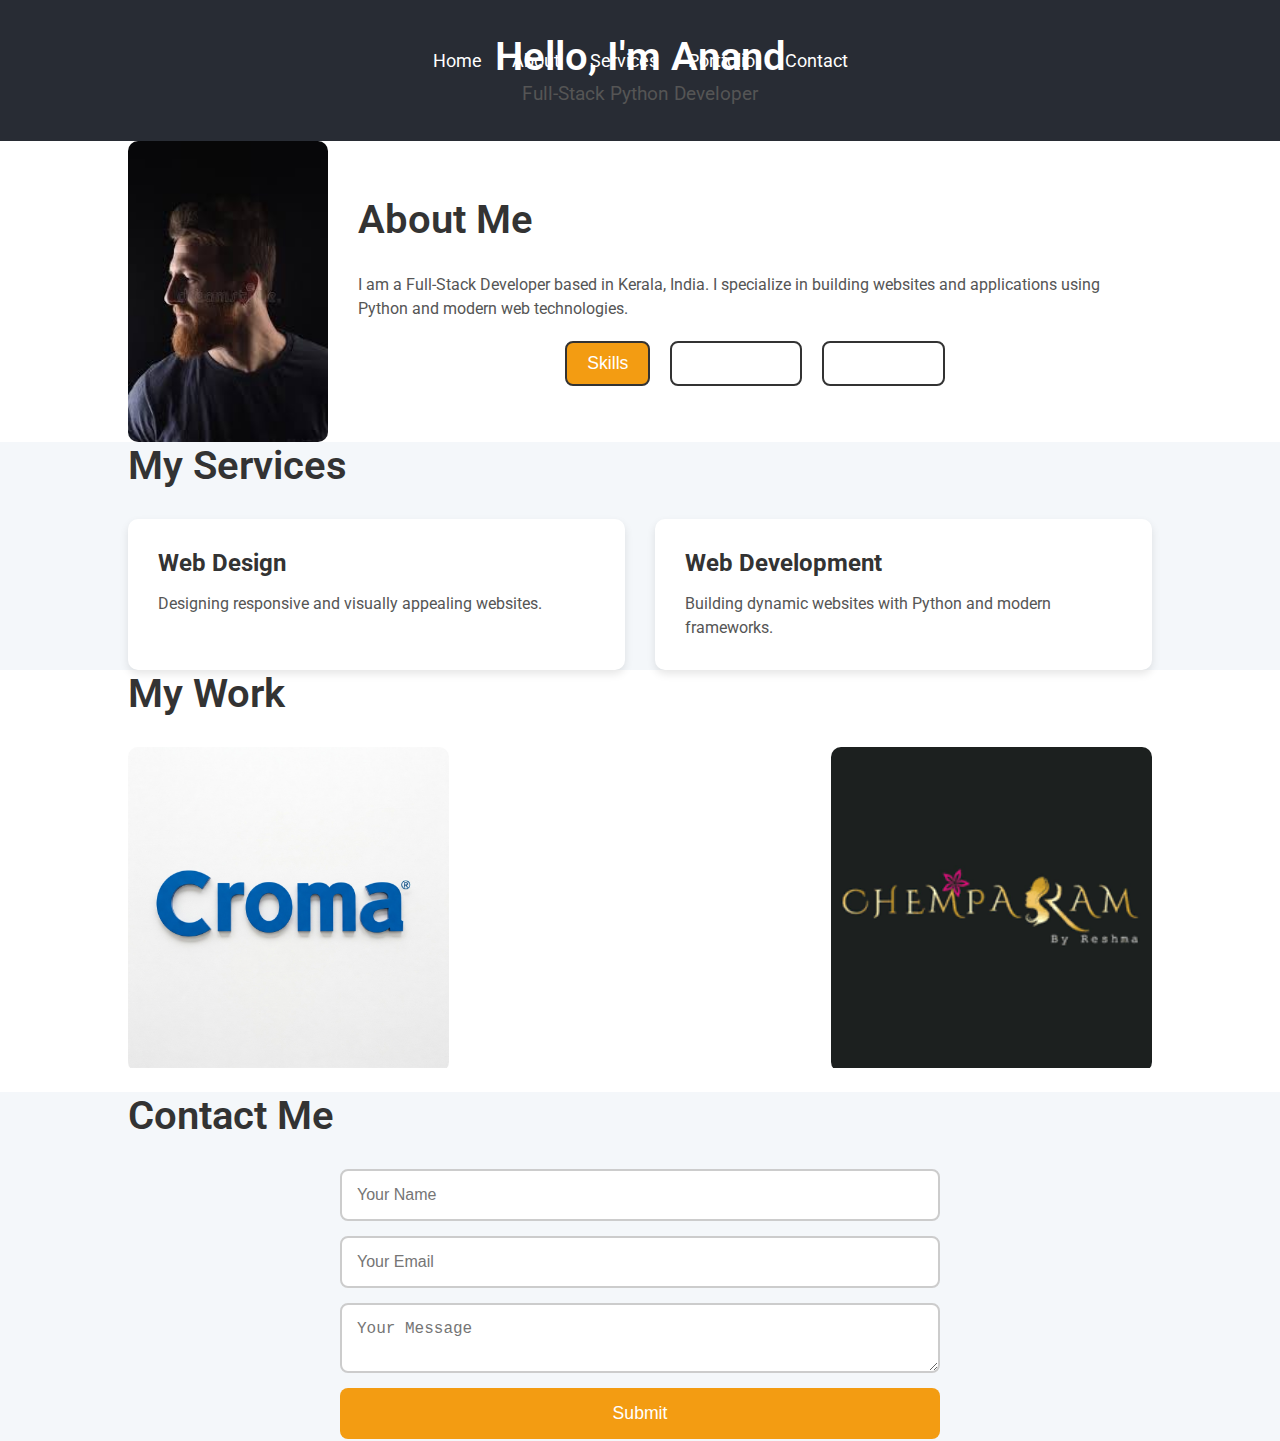
==== commit 7d58e1e9: "progress" ====
--- a/templates/index.html
+++ b/templates/index.html
@@ -1,184 +1,123 @@
 <!DOCTYPE html>
 <html lang="en">
-
 <head>
     <meta charset="UTF-8">
     <meta name="viewport" content="width=device-width, initial-scale=1.0">
     <title>Portfolio</title>
-    <link rel="stylesheet" href="../static/index.css">
+    <link href="https://fonts.googleapis.com/css2?family=Roboto:wght@400;500&family=Poppins:wght@400;600&display=swap" rel="stylesheet">
+    <link rel="stylesheet" href="../static/index1.css">
 </head>
-
 <body>
-    <div id="header">
-
+    <!-- Header -->
+    <header id="header">
         <div class="container">
             <nav>
-
                 <ul id="menubar">
-                    <li><a href="#header">HOME</a></li>
-                    <li><a href="#about">ABOUT</a></li>
-                    <li><a href="#services">SERVICE</a></li>
-                    <li><a href="#portfolio">PORTFOLIO</a></li>
-                    <li><a href="#contact">CONTACT</a></li>
-                    <svg xmlns="http://www.w3.org/2000/svg" width="30" height="30" fill="white" class="bi bi-x"
-                        onclick=" closemenu() " viewBox="0 0 16 16">
-                        <path
-                            d="M4.646 4.646a.5.5 0 0 1 .708 0L8 7.293l2.646-2.647a.5.5 0 0 1 .708.708L8.707 8l2.647 2.646a.5.5 0 0 1-.708.708L8 8.707l-2.646 2.647a.5.5 0 0 1-.708-.708L7.293 8 4.646 5.354a.5.5 0 0 1 0-.708" />
+                    <li><a href="#home">Home</a></li>
+                    <li><a href="#about">About</a></li>
+                    <li><a href="#services">Services</a></li>
+                    <li><a href="#portfolio">Portfolio</a></li>
+                    <li><a href="#contact">Contact</a></li>
+                </ul>
+                <div id="menu-icon" onclick="toggleMenu()">
+                    <svg xmlns="http://www.w3.org/2000/svg" width="35" height="35" fill="white" class="bi bi-list">
+                        <path fill-rule="evenodd" d="M2.5 12a.5.5 0 0 1 .5-.5h10a.5.5 0 0 1 0 1H3a.5.5 0 0 1-.5-.5m0-4a.5.5 0 0 1 .5-.5h10a.5.5 0 0 1 0 1H3a.5.5 0 0 1-.5-.5m0-4a.5.5 0 0 1 .5-.5h10a.5.5 0 0 1 0 1H3a.5.5 0 0 1-.5-.5" />
                     </svg>
-                </ul>
-                <svg xmlns="http://www.w3.org/2000/svg" width="35" height="35" fill="white" class="bi bi-list"
-                    onclick=" openmenu()" viewBox="0 0 16 16">
-                    <path fill-rule="evenodd"
-                        d="M2.5 12a.5.5 0 0 1 .5-.5h10a.5.5 0 0 1 0 1H3a.5.5 0 0 1-.5-.5m0-4a.5.5 0 0 1 .5-.5h10a.5.5 0 0 1 0 1H3a.5.5 0 0 1-.5-.5m0-4a.5.5 0 0 1 .5-.5h10a.5.5 0 0 1 0 1H3a.5.5 0 0 1-.5-.5" />
-                </svg>
+                </div>
             </nav>
             <div class="header-text">
-                <p>Python Full-Stack Developer</p>
-                <h1>Hi,I'm Anand</h1>
+                <h1>Hello, I'm Anand</h1>
+                <p>Full-Stack Python Developer</p>
             </div>
         </div>
-    </div>
-    <div id="about">
+    </header>
+
+    <!-- About Section -->
+    <section id="about">
         <div class="container">
-            <div class="row">
-                <div class="about-col-1">
-                    <img src="../static/img/pro.jpeg" alt="">
-                </div>
-                <div class="about-col-2">
-                    <h1 class="sub-tittle">About Me</h1>
-                    <p>I am a Full-Stack developer based in Kerala, India. I am an Computer Engineering Diploma
-                        graduate from GPTC Kunnamkulam. I build Websites using Python. </p>
-                    <p>Place : Palakkad , Kerala , India - 679536 </p>
-                    <div class="tab-tittle">
-                        <p class="tab-links active-link" onclick="select(event,'skill')">Skills</p>
-                        <p class="tab-links " onclick="select(event,'experience')">Experience</p>
-                        <p class="tab-links" onclick="select(event,'education')">Eduction</p>
+            <div class="about-content">
+                <img src="../static/img/pro.jpeg" alt="Anand" class="profile-img">
+                <div class="about-text">
+                    <h2>About Me</h2>
+                    <p>I am a Full-Stack Developer based in Kerala, India. I specialize in building websites and applications using Python and modern web technologies.</p>
+                    <div class="tabs">
+                        <button class="tab-button active" onclick="switchTab(event, 'skills')">Skills</button>
+                        <button class="tab-button" onclick="switchTab(event, 'experience')">Experience</button>
+                        <button class="tab-button" onclick="switchTab(event, 'education')">Education</button>
                     </div>
-                    <div class="tab-contents active-tab  " id="skill">
+                    <div class="tab-content" id="skills">
                         <ul>
-                            <li><span>Web site</span><br>Desining web/App interface</li>
-                            <li><span>Web Development</span><br>Desining web/App Development</li>
-                            <!-- <li><span>App Development</span><br>Building Apps</li> -->
+                            <li>Web Design</li>
+                            <li>Web Development</li>
                         </ul>
                     </div>
-                    <div class="tab-contents active-tab" id="experience">
+                    <div class="tab-content" id="experience">
                         <ul>
-                            <li><span>2024-current</span><br>Python Full-Stack Training at SynnefoSolutions</li>
-                            <!-- <li><span>2022-2023</span><br>Software Engineer at</li> -->
-                            <li><span>2021-2022</span><br>internship at SMEC-Lab</li>
+                            <li>2024-present: Python Full-Stack Training at SynnefoSolutions</li>
+                            <li>2021-2022: Internship at SMEC-Lab</li>
                         </ul>
                     </div>
-                    <div class="tab-contents" id="education">
+                    <div class="tab-content" id="education">
                         <ul>
-                            <li><span>2025</span><br>Python-Full-Stack From SynnefoSolutions</li>
-                            <li><span>2024</span><br>Deploma From GPTC kunnamkulam</li>
-                            <li><span>2021</span><br>Higher Secondary</li>
-
+                            <li>2025: Python Full-Stack from SynnefoSolutions</li>
+                            <li>2024: Diploma from GPTC Kunnamkulam</li>
+                            <li>2021: Higher Secondary</li>
                         </ul>
                     </div>
                 </div>
             </div>
         </div>
-    </div>
-    <div id="services">
+    </section>
+
+    <!-- Services Section -->
+    <section id="services">
         <div class="container">
-            <h1 class="sub-tittle">My services</h1>
-            <div class="services-list">
-                <div>
-                    <h2>Web Design</h2>
-                    <p>Web design is the process of planning, conceptualizing, and creating the visual aspects of a
-                        website. As a web designer, I focus on building visually appealing and functional websites that
-                        provide an excellent user experience (UX) while aligning with the client's goals and brand
-                        identity.</p>
-                    <a href="#">Learn More</a>
+            <h2>My Services</h2>
+            <div class="services">
+                <div class="service-item">
+                    <h3>Web Design</h3>
+                    <p>Designing responsive and visually appealing websites.</p>
                 </div>
-                <div>
-                    <h2>Web Develeping</h2>
-                    <p>Web development is the backbone of any website, transforming a designer’s vision into a fully
-                        functional site. As a web developer, I specialize in both front-end and back-end development to
-                        create responsive, dynamic websites that are not only user-friendly but also scalable and
-                        secure.</p>
-                    <a href="#">Learn More</a>
+                <div class="service-item">
+                    <h3>Web Development</h3>
+                    <p>Building dynamic websites with Python and modern frameworks.</p>
                 </div>
-              
             </div>
         </div>
-    </div>
-    <div id="portfolio">
+    </section>
+
+    <!-- Portfolio Section -->
+    <section id="portfolio">
         <div class="container">
-            <h1 class="sub-tittle">My Work</h1>
-            <div class="work-list">
-                <div class="work">
+            <h2>My Work</h2>
+            <div class="portfolio-items">
+                <div class="portfolio-item">
                     <a href="https://anandpb44.github.io/cromaclone/">
-                        <img src="../static/img/croma.jpeg" alt="">
+                        <img src="../static/img/croma.jpeg" alt="Croma Clone" class="portfolio-img">
                     </a>
                 </div>
-                <div class="work">
+                <div class="portfolio-item">
                     <a href="https://anandpb44.github.io/chempakam-clone/chempakam/">
-                        <img src="../static/img/work2.png" alt="">
-                    </a>
-                </div>
-                <div class="work">
-                    <a href="https://anandpb44.github.io/sample/Bookmyshow/">
-                        <img src="../static/img/work3.png" alt="">
-                    </a>
-                </div>
-                <div class="work">
-                    <a href="https://anandpb44.github.io/chempakam-clone/chempakam/">
-                        <img src="../static/img/afa.jpeg" alt="">
+                        <img src="../static/img/work2.png" alt="Chempakam Clone" class="portfolio-img">
                     </a>
                 </div>
             </div>
-            <!-- <a href="" class="btn">See More</a> -->
         </div>
-    </div>
-    <div id="contact">
+    </section>
+
+    <!-- Contact Section -->
+    <section id="contact">
         <div class="container">
-            <div class="row">
-                <div class="left">
-                    <h1 class="title">Contact ME</h1>
-                    <P>email-anand@gmail.com</P>
-                    <p>07836362736</p>
-                    <div class="icons">
-                        <a href=""><svg xmlns="http://www.w3.org/2000/svg" width="30" height="30" fill="currentColor"
-                                class="bi bi-facebook" viewBox="0 0 16 16">
-                                <path
-                                    d="M16 8.049c0-4.446-3.582-8.05-8-8.05C3.58 0-.002 3.603-.002 8.05c0 4.017 2.926 7.347 6.75 7.951v-5.625h-2.03V8.05H6.75V6.275c0-2.017 1.195-3.131 3.022-3.131.876 0 1.791.157 1.791.157v1.98h-1.009c-.993 0-1.303.621-1.303 1.258v1.51h2.218l-.354 2.326H9.25V16c3.824-.604 6.75-3.934 6.75-7.951" />
-                            </svg></a>
-                        <a href=""><svg xmlns="http://www.w3.org/2000/svg" width="30" height="30" fill="currentColor"
-                                class="bi bi-twitter" viewBox="0 0 16 16">
-                                <path
-                                    d="M5.026 15c6.038 0 9.341-5.003 9.341-9.334q.002-.211-.006-.422A6.7 6.7 0 0 0 16 3.542a6.7 6.7 0 0 1-1.889.518 3.3 3.3 0 0 0 1.447-1.817 6.5 6.5 0 0 1-2.087.793A3.286 3.286 0 0 0 7.875 6.03a9.32 9.32 0 0 1-6.767-3.429 3.29 3.29 0 0 0 1.018 4.382A3.3 3.3 0 0 1 .64 6.575v.045a3.29 3.29 0 0 0 2.632 3.218 3.2 3.2 0 0 1-.865.115 3 3 0 0 1-.614-.057 3.28 3.28 0 0 0 3.067 2.277A6.6 6.6 0 0 1 .78 13.58a6 6 0 0 1-.78-.045A9.34 9.34 0 0 0 5.026 15" />
-                            </svg></a>
-                        <a href=""><svg xmlns="http://www.w3.org/2000/svg" width="30" height="30" fill="currentColor"
-                                class="bi bi-instagram" viewBox="0 0 16 16">
-                                <path
-                                    d="M8 0C5.829 0 5.556.01 4.703.048 3.85.088 3.269.222 2.76.42a3.9 3.9 0 0 0-1.417.923A3.9 3.9 0 0 0 .42 2.76C.222 3.268.087 3.85.048 4.7.01 5.555 0 5.827 0 8.001c0 2.172.01 2.444.048 3.297.04.852.174 1.433.372 1.942.205.526.478.972.923 1.417.444.445.89.719 1.416.923.51.198 1.09.333 1.942.372C5.555 15.99 5.827 16 8 16s2.444-.01 3.298-.048c.851-.04 1.434-.174 1.943-.372a3.9 3.9 0 0 0 1.416-.923c.445-.445.718-.891.923-1.417.197-.509.332-1.09.372-1.942C15.99 10.445 16 10.173 16 8s-.01-2.445-.048-3.299c-.04-.851-.175-1.433-.372-1.941a3.9 3.9 0 0 0-.923-1.417A3.9 3.9 0 0 0 13.24.42c-.51-.198-1.092-.333-1.943-.372C10.443.01 10.172 0 7.998 0zm-.717 1.442h.718c2.136 0 2.389.007 3.232.046.78.035 1.204.166 1.486.275.373.145.64.319.92.599s.453.546.598.92c.11.281.24.705.275 1.485.039.843.047 1.096.047 3.231s-.008 2.389-.047 3.232c-.035.78-.166 1.203-.275 1.485a2.5 2.5 0 0 1-.599.919c-.28.28-.546.453-.92.598-.28.11-.704.24-1.485.276-.843.038-1.096.047-3.232.047s-2.39-.009-3.233-.047c-.78-.036-1.203-.166-1.485-.276a2.5 2.5 0 0 1-.92-.598 2.5 2.5 0 0 1-.6-.92c-.109-.281-.24-.705-.275-1.485-.038-.843-.046-1.096-.046-3.233s.008-2.388.046-3.231c.036-.78.166-1.204.276-1.486.145-.373.319-.64.599-.92s.546-.453.92-.598c.282-.11.705-.24 1.485-.276.738-.034 1.024-.044 2.515-.045zm4.988 1.328a.96.96 0 1 0 0 1.92.96.96 0 0 0 0-1.92m-4.27 1.122a4.109 4.109 0 1 0 0 8.217 4.109 4.109 0 0 0 0-8.217m0 1.441a2.667 2.667 0 1 1 0 5.334 2.667 2.667 0 0 1 0-5.334" />
-                            </svg></a>
-                        <a href=""><svg xmlns="http://www.w3.org/2000/svg" width="30" height="30" fill="currentColor"
-                                class="bi bi-linkedin" viewBox="0 0 16 16">
-                                <path
-                                    d="M0 1.146C0 .513.526 0 1.175 0h13.65C15.474 0 16 .513 16 1.146v13.708c0 .633-.526 1.146-1.175 1.146H1.175C.526 16 0 15.487 0 14.854zm4.943 12.248V6.169H2.542v7.225zm-1.2-8.212c.837 0 1.358-.554 1.358-1.248-.015-.709-.52-1.248-1.342-1.248S2.4 3.226 2.4 3.934c0 .694.521 1.248 1.327 1.248zm4.908 8.212V9.359c0-.216.016-.432.08-.586.173-.431.568-.878 1.232-.878.869 0 1.216.662 1.216 1.634v3.865h2.401V9.25c0-2.22-1.184-3.252-2.764-3.252-1.274 0-1.845.7-2.165 1.193v.025h-.016l.016-.025V6.169h-2.4c.03.678 0 7.225 0 7.225z" />
-                            </svg></a>
-                    </div>
-                    <a href="img/bb.webp" download class="btn btn2">CV</a>
-                </div>
-                <div class="right">
-                    <form action="{{ url_for('contact') }}" method="post">
-                        <input type="text" name="name" id="" placeholder="Your Name" required>
-                        <input type="email" name="email" id="" placeholder="Your Email" required>
-                        <textarea name="message" id="" placeholder="Your Message"></textarea>
-                        <button type="submit" class="btn btn2">Submit</button>
-                    </form>
-                </div>
-            </div>
+            <h2>Contact Me</h2>
+            <form action="{{ url_for('contact') }}" method="post">
+                <input type="text" name="name" placeholder="Your Name" required>
+                <input type="email" name="email" placeholder="Your Email" required>
+                <textarea name="message" placeholder="Your Message" required></textarea>
+                <button type="submit">Submit</button>
+            </form>
         </div>
-    </div>
+    </section>
 
-
-    <script src="../static/js/script.js">
-
-    </script>
+    <script src="../static/scripts.js"></script>
 </body>
-
-</html>+</html>
--- a/static/index1.css
+++ b/static/index1.css
@@ -0,0 +1,297 @@
+/* General Styles */
+* {
+    margin: 0;
+    padding: 0;
+    box-sizing: border-box;
+}
+
+body {
+    font-family: 'Roboto', sans-serif;
+    background-color: #f4f7fa;
+    color: #333;
+    overflow-x: hidden;
+}
+
+.container {
+    width: 80%;
+    margin: auto;
+}
+
+h2 {
+    font-size: 2.5rem;
+    font-weight: 600;
+    margin-bottom: 30px;
+    color: #333;
+}
+
+h3 {
+    font-size: 1.8rem;
+    color: #333;
+}
+
+p {
+    font-size: 1rem;
+    color: #555;
+    line-height: 1.5;
+}
+
+a {
+    color: inherit;
+    text-decoration: none;
+}
+
+/* Header */
+header {
+    background: #282c34;
+    color: white;
+    padding: 50px 0;
+    text-align: center;
+    position: relative;
+}
+
+#menubar {
+    list-style: none;
+    display: flex;
+    justify-content: center;
+    margin-bottom: 20px;
+}
+
+#menubar li {
+    margin: 0 15px;
+}
+
+#menubar a {
+    text-decoration: none;
+    color: white;
+    font-size: 18px;
+    transition: color 0.3s ease;
+}
+
+#menubar a:hover {
+    color: #f39c12;
+}
+
+#menu-icon {
+    display: none;
+}
+
+.header-text {
+    position: absolute;
+    top: 50%;
+    left: 50%;
+    transform: translate(-50%, -50%);
+}
+
+.header-text h1 {
+    font-size: 2.5rem;
+    font-weight: 600;
+}
+
+.header-text p {
+    font-size: 1.2rem;
+    font-weight: 400;
+}
+
+/* About Section */
+#about {
+    background-color: #ffffff;
+}
+
+.about-content {
+    display: flex;
+    align-items: center;
+    gap: 30px;
+    justify-content: space-between;
+}
+
+.profile-img {
+    width: 200px;
+    border-radius: 10px;
+    transition: transform 0.3s ease;
+}
+
+.profile-img:hover {
+    transform: scale(1.05);
+}
+
+.about-text {
+    flex: 1;
+}
+
+.tabs {
+    display: flex;
+    justify-content: center;
+    gap: 20px;
+    margin-top: 20px;
+}
+
+.tab-button {
+    background: transparent;
+    border: 2px solid #333;
+    padding: 10px 20px;
+    font-size: 1.1rem;
+    cursor: pointer;
+    transition: all 0.3s ease;
+}
+
+.tab-button.active {
+    background: #f39c12;
+    color: white;
+}
+
+.tab-button:hover {
+    background: #f39c12;
+    color: white;
+}
+
+.tab-content {
+    display: none;
+    margin-top: 20px;
+}
+
+.tab-content ul {
+    list-style: none;
+}
+
+.tab-button.active + .tab-content {
+    display: block;
+}
+
+/* Services Section */
+#services {
+    background-color: #f4f7fa;
+}
+
+.services {
+    display: flex;
+    justify-content: space-between;
+    gap: 30px;
+}
+
+.service-item {
+    background: #fff;
+    padding: 30px;
+    border-radius: 10px;
+    box-shadow: 0 4px 8px rgba(0, 0, 0, 0.1);
+    flex: 1;
+    transition: transform 0.3s ease;
+}
+
+.service-item:hover {
+    transform: translateY(-10px);
+    box-shadow: 0 8px 16px rgba(0, 0, 0, 0.1);
+}
+
+.service-item h3 {
+    font-size: 1.5rem;
+    margin-bottom: 15px;
+}
+
+.service-item p {
+    font-size: 1rem;
+}
+
+/* Portfolio Section */
+#portfolio {
+    background-color: #ffffff;
+}
+
+.portfolio-items {
+    display: flex;
+    gap: 30px;
+    justify-content: space-between;
+    flex-wrap: wrap;
+}
+
+.portfolio-item {
+    flex: 1;
+    max-width: calc(33.33% - 20px);
+    margin-bottom: 20px;
+    position: relative;
+    border-radius: 10px;
+    overflow: hidden;
+}
+
+.portfolio-item img {
+    width: 100%;
+    height: auto;
+    transition: transform 0.3s ease;
+}
+
+.portfolio-item:hover img {
+    transform: scale(1.05);
+}
+
+/* Contact Section */
+#contact {
+    background-color: #f4f7fa;
+}
+
+form {
+    display: flex;
+    flex-direction: column;
+    gap: 15px;
+    max-width: 600px;
+    margin: auto;
+}
+
+input, textarea {
+    padding: 15px;
+    border-radius: 8px;
+    border: 2px solid #ccc;
+    font-size: 1rem;
+    transition: border-color 0.3s ease;
+}
+
+input:focus, textarea:focus {
+    border-color: #f39c12;
+    outline: none;
+}
+
+button {
+    padding: 15px;
+    border-radius: 8px;
+    background-color: #f39c12;
+    color: white;
+    font-size: 1.1rem;
+    border: none;
+    cursor: pointer;
+    transition: background-color 0.3s ease;
+}
+
+button:hover {
+    background-color: #e67e22;
+}
+
+/* Media Queries for Responsiveness */
+@media screen and (max-width: 768px) {
+    #menubar {
+        flex-direction: column;
+    }
+
+    .about-content {
+        flex-direction: column;
+        text-align: center;
+    }
+
+    .profile-img {
+        width: 150px;
+    }
+
+    .portfolio-items {
+        flex-direction: column;
+    }
+
+    .portfolio-item {
+        max-width: 100%;
+    }
+
+    .services {
+        flex-direction: column;
+    }
+
+    .service-item {
+        max-width: 100%;
+        margin-bottom: 20px;
+    }
+}
